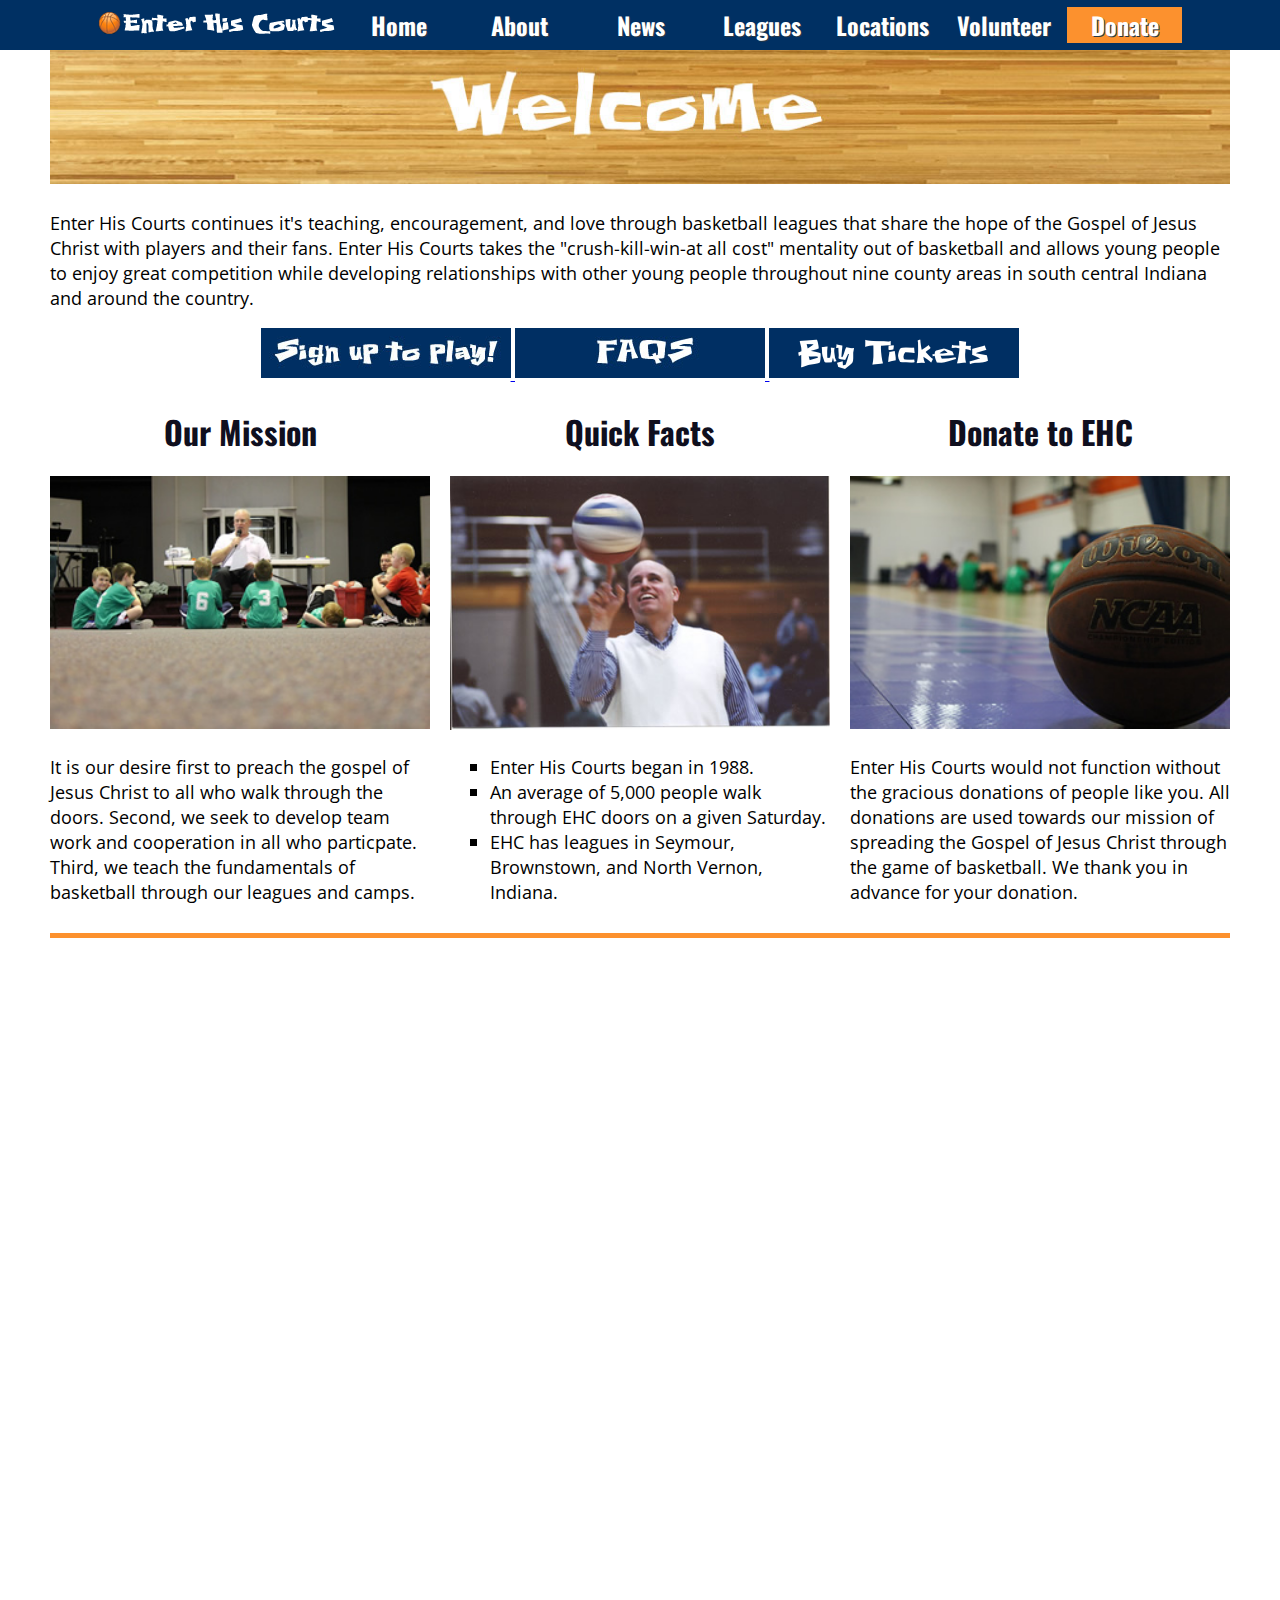
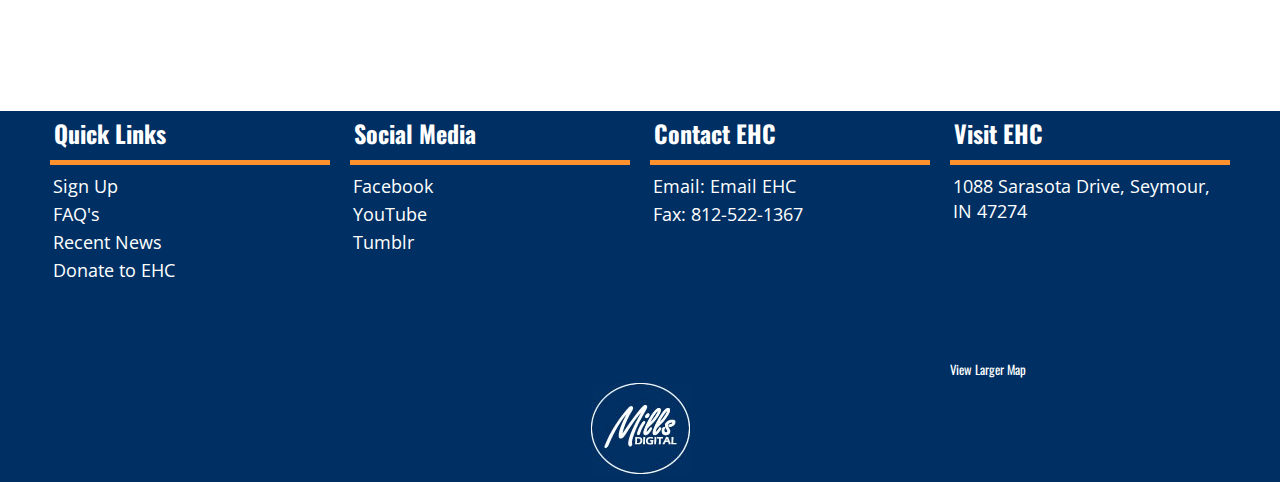
==== index.html @ 8ee00ac0 "Transfering files from Bluehost to GitHub + Netlify" ====
<!DOCTYPE html>
<html>
<head>
	<title>Enter His Courts | Home | Basketball League in Southern Indiana</title>
	<link rel="shortcut icon" href="img/basketballicon.png">
	<meta name="viewport" content="width=device-width, initial-scale=1, maximum-scale=1">
	<link rel="stylesheet" href="style.css">
	<link rel="stylesheet" href="normalize.css">
	<link rel="stylesheet" href="skeleton.css">
	<link rel="stylesheet" href="hover.css">
	<link href='http://fonts.googleapis.com/css?family=Oswald:400,300,700' rel='stylesheet' type='text/css'>
	<link href='http://fonts.googleapis.com/css?family=Open+Sans:400,400italic,700,700italic' rel='stylesheet' type='text/css'>
	<script src="https://ajax.googleapis.com/ajax/libs/jquery/1.7.2/jquery.min.js"></script>
	<script>
		$(function() {
			var pull 		= $('#pull');
				menu 		= $('nav ul');
				menuHeight	= menu.height();

			$(pull).on('click', function(e) {
				e.preventDefault();
				menu.slideToggle();
			});

			$(window).resize(function(){
        		var w = $(window).width();
        		if(w > 320 && menu.is(':hidden')) {
        			menu.removeAttr('style');
        		}
    		});
		});
	</script>
</head>
<body>

	<nav class="clearfix">
		<ul class="clearfix">
		<img src="img/ehclogo1.fw.png"</img>
			<li><a href="index.html">Home</a></li>
			<li><a href="about.html">About</a></li>
			<li><a href="news.html">News</a></li>
			<li><a href="leagues.html">Leagues</a></li>
			<li><a href="locations.html">Locations</a></li>	
			<li><a href="volunteer.html">Volunteer</a></li>
			<li style="background: #FC912E;"><a href="donate.html">Donate</a></li>	
		</ul>
		<a href="#" id="pull">Enter His Courts</a>
	</nav>
	
<!-- body container begin-->
<div id="background" class="container">
	<div id="headerImage" class="sixteen columns">
	<br></br>
		<img src="img/welcomeheader.jpg">
	</div>
	<div class="sixteen columns"style="margin-top:2px;">
		<p>Enter His Courts continues it's teaching, encouragement, and love through basketball leagues that share the hope of the Gospel of Jesus Christ with players and their fans. Enter His Courts takes the "crush-kill-win-at all cost" mentality out of basketball and allows young people to enjoy great competition while developing relationships with other young people throughout nine county areas in south central Indiana and around the country. </p>
		<div id="signup">
		<a href="signup.html">
		<img class="grow" src="img/signup.jpg"alt="Sign up to play!">
		</a>
		<a href="leagues.html#faqs">
		<img class="grow" src="img/faqs.jpg"alt="FAQS">
		</a>
		<a href="http://www.brownpapertickets.com/event/2798280">
		<img class="grow" src="img/tickets.png"alt="Tickets">
		</a>
		</div>
	</div>
	<div id="thumImage" class="one-third column">
		<h1>Our Mission</h1>
		<img src="img/homepage1.jpg">
		<p>It is our desire first to preach the gospel of Jesus Christ to all who walk through the doors. Second, we seek to develop team work and cooperation in all who particpate. Third, we teach the fundamentals of basketball through our leagues and camps. </p>
	</div>
	<div id="thumImage" class="one-third column">
		<h1>Quick Facts</h1>
		<img src="img/thum3.jpg">
		<div id="square">
		<ul>
			<li>Enter His Courts began in 1988.</li>
			<li>An average of 5,000 people walk through EHC doors on a given Saturday.</li>
			<li>EHC has leagues in Seymour, Brownstown, and North Vernon, Indiana.</li>	
		</ul>
		</div>
	</div>
	<div id="thumImage" class="one-third column">
		<h1>Donate to EHC</h1>
		<img src="img/homepage2.jpg">
		<p>Enter His Courts would not function without the gracious donations of people like you. All donations are used towards our mission of spreading the Gospel of Jesus Christ through the game of basketball. We thank you in advance for your donation.</p>
	</div>
	<div class="sixteen columns"style="margin-top:2px;">
	<hr></hr>
	<br></br>
	<div class="video">
	<iframe width="1280" height="720" src="//www.youtube.com/embed/Jx-N_EBA1nM?rel=0&amp;controls=0&amp;showinfo=0" frameborder="0" allowfullscreen></iframe>
	</div>
	<br></br>
	</div>
	</div>
</div>
<!-- body container end-->
	
<!-- footer container begin-->	
<div class="footer">
<div class="container">
	<div class="four columns">
		<h2>Quick Links</h2>
		<hr></hr>
		<p><p><a href="signup.html">Sign Up</a></p></p>
		<p><p><a href="leagues.html">FAQ's</a></p></p>
		<p><p><a href="news.html">Recent News</a></p></p>
		<p><p><a href="donate.html">Donate to EHC</a></p></p>
	</div>
	<div class="four columns">
		<h2>Social Media</h2>
		<hr></hr>
		<p><a href="https://www.facebook.com/timothy.goodpaster?fref=ts">Facebook</a></p>
		<p><a href="http://www.youtube.com/channel/UCvkMvNj_pF6pbkhRdWfVqZQ">YouTube</a></p>
		<p><a href="http://ehcbasketball.tumblr.com/">Tumblr</a></p>
	</div>
	<div class="four columns">
		<h2>Contact EHC</h2>
		<hr></hr>
		<p>Email: <a href="mailto:enterhiscourtsbasketball@gmail.com">Email EHC</a></p>
		<p>Fax: 812-522-1367</p>
	</div>
	<div class="four columns">
		<h2>Visit EHC</h2>
		<hr></hr>
		<p>1088 Sarasota Drive, Seymour, IN 47274</p>
		<iframe width="200" height="125" frameborder="0" scrolling="no" marginheight="0" marginwidth="0" src="https://maps.google.com/maps?q=1088+Sarasota+Drive,+Seymour,+IN+47274&amp;oe=utf-8&amp;client=firefox-a&amp;channel=fflb&amp;ie=UTF8&amp;hq=&amp;hnear=1088+Sarasota+Dr,+Seymour,+Indiana+47274&amp;t=m&amp;z=14&amp;ll=38.944068,-85.897432&amp;output=embed"></iframe><br /><small><a href="https://maps.google.com/maps?q=1088+Sarasota+Drive,+Seymour,+IN+47274&amp;oe=utf-8&amp;client=firefox-a&amp;channel=fflb&amp;ie=UTF8&amp;hq=&amp;hnear=1088+Sarasota+Dr,+Seymour,+Indiana+47274&amp;t=m&amp;z=14&amp;ll=38.944068,-85.897432&amp;source=embed" style="color:#FFFFFF;text-align:left;">View Larger Map</a></small>
	</div>
	<div class="sixteen columns">
		<div id="footer" style="text-align: center;">
		<p><a href="http://bymills.com/"><img class="float" src="img/millsdigital.jpg"alt="Mills Digital"></a></p>
		</div>
	</div>
	
</div>
</div>
<!-- footer container end -->

</body>
</html>
---- style.css ----
/* Clearfix */
.clearfix:before,
.clearfix:after {
    content: " ";
    display: table;
}
.clearfix:after {
    clear: both;
}
.clearfix {
    *zoom: 1;
}

/* Basic Styles */
body {
	background-color: #ffffff; 
}
img {
    margin-bottom: 2px;
    max-width: 100%;
    height: auto;
}

nav {
	height: 50px;
	width: 100%;
	background: #003063;
	font-size: 18pt;
	font-family: 'Oswald', sans-serif;
	font-weight: bold;
	position: fixed;
	z-index:100;
	text-align: center;
	margin: 0;
}
nav ul {
	padding: 0;
	margin: 0 auto;
	width: 100%;
	height: 50px;
}
nav li {
	display: inline;
	text-align: center;
}
nav a {
	color: #fff;
	display: inline-block;
	width: 115px;
	text-align: center;
	text-decoration: none;
	line-height: 50px;
	text-shadow: 1px 1px 0px #283744;
}
nav li a:active{
	background-color: #003877;
}
nav li:last-child a {
	border-right: 0;
}
nav a:hover, nav a:active {
	background-color: #003877;
}
nav a#pull {
	display: none;
}

@media screen and (max-width: 1200px) {
	nav { 
  		height: auto;
		font-size: 16pt;
		text-align: center;
  	}
	nav a {
		color: #fff;
		width: 85px;
		text-align: center;
		text-decoration: none;
		
	}
	
}

/*Styles for screen 900px and lower*/
@media only screen and (max-width : 960px) {
	nav {
		border-bottom: 0;
	}
	nav ul {
		display: none;
		height: auto;
	}
	nav a#pull {
		display: block;
		background-color: #003063;
		width: 100%;
		position: relative;
	}
	nav a#pull:after {
		content:"";
		background: url('img/nav-icon.png') no-repeat;
		width: 30px;
		height: 30px;
		display: inline-block;
		position: absolute;
		right: 15px;
		top: 16px;
	}
}

@media only screen and (max-width : 959px) {
	nav {
		border-bottom: 0;
	}
	nav ul {
		display: none;
		height: auto;
	}
	nav a#pull {
		display: block;
		background-color: #003063;
		width: 100%;
		position: relative;
	}
	nav a#pull:after {
		content:"";
		background: url('img/nav-icon.png') no-repeat;
		width: 30px;
		height: 30px;
		display: inline-block;
		position: absolute;
		right: 15px;
		top: 16px;
	}
}

/*Smartphone*/
@media only screen and (max-width : 809px) {
	nav li {
		display: block;
		float: none;
		width: 100%;
	}
	nav li a {
		border-bottom: none;
	}
}

.header-link {
    color: #009688;
    background: #fff;
    border: 1px solid #009688;
    font-size: 17px;
    padding: 7px 12px;
    font-weight: normal;
    margin: 6px 0;
    margin-right: 12px;
    display: inline-block;
    text-decoration: none;
    font-family: 'Open Sans', sans-serif;
    min-width: 120px;
}

#background{
	background: #ffffff;
	
}
#headerImage img {
    margin-bottom: 2px;
    max-width: 100%;
    height: auto;
}
#aboutImage img {
	margin-right: 20px;
    max-width: 100%;
    height: auto;
	float: left;
}
#centerThis{
   text-align: center;
}
#thumImage h1{
   text-align: center;
}
#locationlinks a {
    color: #000000;
	text-decoration: none;
}
#locationlinks a:hover {
    color: #000000;
	text-decoration: underline;
}
#thumImage img {
    margin-bottom: 2px;
    width: 100%;
    height: auto;
	text-align: center;
}
#signup {
    margin-bottom: 2px;
    width: auto;
    height: auto;
	text-align: center;
}
.footer {
	width: 100%;
	background-color: #003063;
	color: #fff;
	font-size: 12pt;
	font-family: 'Oswald', sans-serif;
}
.footer p{
    margin: 3px;
}
.footer h2{
	color: #ffffff;
	border: 1px solid #003063;
	background: #003063;
	position: relative;
	margin: 3px;
}
.footer img {
    margin-bottom: 0px;
    max-width: 100%;
    height: auto;
}
.footer a {
    color: #FFFFFF;
	text-decoration: none;
}
.footer a:hover {
    color: #FFFFFF;
	text-decoration: underline;
}
#verse{
	margin-left: 2em; 
	margin-right: 2em;
}
#square ul{
	font-family: 'Open Sans', sans-serif;
	font-size: 1.15em;
	list-style-type: square;
}
ol.tumblr_posts{
    list-style:none;
}
.tumblr_title {	
	font-weight:bold;
	font-size: 1.35em;
	font-family: 'Open Sans', sans-serif;
}
.tumblr_body img {	
	
}
.video{
position: relative;
padding-bottom: 56.25%;
padding-top: 30px;
height: 0;
overflow: hidden;
}
 
.video iframe, .video object, .video embed {
position: absolute;
top: 0;
left: 0;
width: 100%;
height: 100%;
}
 
.entry-content img, .entry-content iframe, .entry-content object, .entry-content embed {
max-width: 100%;
}
---- skeleton.css ----
/*
* Skeleton V1.1
* Copyright 2011, Dave Gamache
* www.getskeleton.com
* Free to use under the MIT license.
* http://www.opensource.org/licenses/mit-license.php
* 8/17/2011
*/

/*

Grid 1200px
Nicolas Poliquin
polikin.ca

*/


/* Table of Contents
==================================================
#Base 960 Grid
#Tablet (Portrait)
#Mobile (Portrait)
#Mobile (Landscape)
#Clearing */

.columns,
.column {
-webkit-transition: all 0.2s ease;
-moz-transition: all 0.2s ease;
-moz-transition: all 0.2s ease;
-ms-transition: all 0.2s ease;
-o-transition: all 0.2s ease;
transition: all 0.2s ease;
}

/* #Base 1200 Grid
================================================== */

    .container { position: relative; width: 1200px; margin: 0 auto; padding: 0; }
    .container .column,
    .container .columns { float: left; display: inline; margin-left: 10px; margin-right: 10px; }
    .row { margin-bottom: 20px; }

    /* Nested Column Classes */
    .column.alpha, .columns.alpha { margin-left: 0; }
    .column.omega, .columns.omega { margin-right: 0; }

    /* Base Grid */

.container .one.column,
    .container .one.columns { width: 55px; }
    .container .two.columns { width: 120px; }
    .container .three.columns { width: 205px; }
    .container .four.columns { width: 280px; }
    .container .five.columns { width: 355px; }
    .container .six.columns { width: 430px; }
    .container .seven.columns { width: 505px; }
    .container .eight.columns { width: 580px; }
    .container .nine.columns { width: 655px; }
    .container .ten.columns { width: 730px; }
    .container .eleven.columns { width: 805px; }
    .container .twelve.columns { width: 880px; }
    .container .thirteen.columns { width: 955px; }
    .container .fourteen.columns { width: 1030px; }
    .container .fifteen.columns { width: 1105px; }
    .container .sixteen.columns { width: 1180px; }

    .container .one-third.column { width: 380px; }
    .container .two-thirds.column { width: 780px; }

    /* Offsets */
    .container .offset-by-one { padding-left: 75px; }
    .container .offset-by-two { padding-left: 140px; }
    .container .offset-by-three { padding-left: 225px; }
    .container .offset-by-four { padding-left: 300px; }
    .container .offset-by-five { padding-left: 375px; }
    .container .offset-by-six { padding-left: 430px; }
    .container .offset-by-seven { padding-left: 525px; }
    .container .offset-by-eight { padding-left: 600px; }
    .container .offset-by-nine { padding-left: 675px; }
    .container .offset-by-ten { padding-left: 750px; }
    .container .offset-by-eleven { padding-left: 825px; }
    .container .offset-by-twelve { padding-left: 900px; }
    .container .offset-by-thirteen { padding-left: 975px; }
    .container .offset-by-fourteen { padding-left: 1050px; }
    .container .offset-by-fifteen { padding-left: 1125px; }




/* #Tablet (Portrait)
================================================== */

    /* Note: Design for a width of 768px */

    @media only screen and (min-width: 768px) and (max-width: 959px) {
        .container { width: 768px; }
        .container .one.column,
        .container .one.columns { width: 28px; }
        .container .two.columns { width: 76px; }
        .container .three.columns { width: 124px; }
        .container .four.columns { width: 172px; }
        .container .five.columns { width: 220px; }
        .container .six.columns { width: 268px; }
        .container .seven.columns { width: 316px; }
        .container .eight.columns { width: 364px; }
        .container .nine.columns { width: 412px; }
        .container .ten.columns { width: 460px; }
        .container .eleven.columns { width: 508px; }
        .container .twelve.columns { width: 556px; }
        .container .thirteen.columns { width: 604px; }
        .container .fourteen.columns { width: 652px; }
        .container .fifteen.columns { width: 700px; }
        .container .sixteen.columns { width: 748px; }

        .container .one-third.column { width: 236px; }
        .container .two-thirds.column { width: 492px; }

        /* Offsets */
        .container .offset-by-one { padding-left: 48px; }
        .container .offset-by-two { padding-left: 96px; }
        .container .offset-by-three { padding-left: 144px; }
        .container .offset-by-four { padding-left: 192px; }
        .container .offset-by-five { padding-left: 240px; }
        .container .offset-by-six { padding-left: 288px; }
        .container .offset-by-seven { padding-left: 336px; }
        .container .offset-by-eight { padding-left: 384px; }
        .container .offset-by-nine { padding-left: 432px; }
        .container .offset-by-ten { padding-left: 480px; }
        .container .offset-by-eleven { padding-left: 528px; }
        .container .offset-by-twelve { padding-left: 576px; }
        .container .offset-by-thirteen { padding-left: 624px; }
        .container .offset-by-fourteen { padding-left: 672px; }
        .container .offset-by-fifteen { padding-left: 720px; }
    }

/* Note: Design for a width 1024 Desktop
================================================== */

@media only screen and (min-width: 960px) and (max-width: 1199px) {
        /* Base Grid */
.container { width: 960px; }
.container .one.column,
.container .one.columns { width: 40px; }
.container .two.columns { width: 100px; }
.container .three.columns { width: 160px; }
.container .four.columns { width: 220px; }
.container .five.columns { width: 280px; }
.container .six.columns { width: 340px; }
.container .seven.columns { width: 400px; }
.container .eight.columns { width: 460px; }
.container .nine.columns { width: 520px; }
.container .ten.columns { width: 580px; }
.container .eleven.columns { width: 640px; }
.container .twelve.columns { width: 700px; }
.container .thirteen.columns { width: 760px; }
.container .fourteen.columns { width: 820px; }
.container .fifteen.columns { width: 880px; }
.container .sixteen.columns { width: 940px; }

.container .one-third.column { width: 300px; }
.container .two-thirds.column { width: 620px; }

/* Offsets */
.container .offset-by-one { padding-left: 60px; }
.container .offset-by-two { padding-left: 120px; }
.container .offset-by-three { padding-left: 180px; }
.container .offset-by-four { padding-left: 240px; }
.container .offset-by-five { padding-left: 300px; }
.container .offset-by-six { padding-left: 360px; }
.container .offset-by-seven { padding-left: 420px; }
.container .offset-by-eight { padding-left: 480px; }
.container .offset-by-nine { padding-left: 540px; }
.container .offset-by-ten { padding-left: 600px; }
.container .offset-by-eleven { padding-left: 660px; }
.container .offset-by-twelve { padding-left: 720px; }
.container .offset-by-thirteen { padding-left: 780px; }
.container .offset-by-fourteen { padding-left: 840px; }
.container .offset-by-fifteen { padding-left: 900px; }
    }


/* #Mobile (Portrait)
================================================== */

    /* Note: Design for a width of 320px */

    @media only screen and (max-width: 767px) {
        .container { width: 300px; }
        .container .columns,
        .container .column { margin: 0; }

        .container .one.column,
        .container .one.columns,
        .container .two.columns,
        .container .three.columns,
        .container .four.columns,
        .container .five.columns,
        .container .six.columns,
        .container .seven.columns,
        .container .eight.columns,
        .container .nine.columns,
        .container .ten.columns,
        .container .eleven.columns,
        .container .twelve.columns,
        .container .thirteen.columns,
        .container .fourteen.columns,
        .container .fifteen.columns,
        .container .sixteen.columns,
        .container .one-third.column,
        .container .two-thirds.column { width: 300px; }

        /* Offsets */
        .container .offset-by-one,
        .container .offset-by-two,
        .container .offset-by-three,
        .container .offset-by-four,
        .container .offset-by-five,
        .container .offset-by-six,
        .container .offset-by-seven,
        .container .offset-by-eight,
        .container .offset-by-nine,
        .container .offset-by-ten,
        .container .offset-by-eleven,
        .container .offset-by-twelve,
        .container .offset-by-thirteen,
        .container .offset-by-fourteen,
        .container .offset-by-fifteen { padding-left: 0; }

    }


/* #Mobile (Landscape)
================================================== */

    /* Note: Design for a width of 480px */

    @media only screen and (min-width: 480px) and (max-width: 767px) {
        .container { width: 420px; }
        .container .columns,
        .container .column { margin: 0; }

        .container .one.column,
        .container .one.columns,
        .container .two.columns,
        .container .three.columns,
        .container .four.columns,
        .container .five.columns,
        .container .six.columns,
        .container .seven.columns,
        .container .eight.columns,
        .container .nine.columns,
        .container .ten.columns,
        .container .eleven.columns,
        .container .twelve.columns,
        .container .thirteen.columns,
        .container .fourteen.columns,
        .container .fifteen.columns,
        .container .sixteen.columns,
        .container .one-third.column,
        .container .two-thirds.column { width: 420px; }
    }


/* #Clearing
================================================== */

    /* Self Clearing Goodness */
    .container:after { content: "\0020"; display: block; height: 0; clear: both; visibility: hidden; }

    /* Use clearfix class on parent to clear nested columns,
or wrap each row of columns in a <div class="row"> */
    .clearfix:before,
    .clearfix:after,
    .row:before,
    .row:after {
      content: '\0020';
      display: block;
      overflow: hidden;
      visibility: hidden;
      width: 0;
      height: 0; }
    .row:after,
    .clearfix:after {
      clear: both; }
    .row,
    .clearfix {
      zoom: 1; }

    /* You can also use a <br class="clear" /> to clear columns */
    .clear {
      clear: both;
      display: block;
      overflow: hidden;
      visibility: hidden;
      width: 0;
      height: 0;
    }
---- hover.css ----
/*!
 * Hover.css (http://ianlunn.co.uk/)
 * Version: 1.0.8
 * Author: Ian Lunn @IanLunn
 * Author URL: http://ianlunn.co.uk/
 * Github: https://github.com/IanLunn/Hover

 * Made available under a MIT License:
 * http://www.opensource.org/licenses/mit-license.php

 * Hover.css Copyright Ian Lunn 2014.
 */
/* Default styles for the demo buttons */
.button {
  margin: .4em;
  padding: 1em;
  cursor: pointer;
  background: #e1e1e1;
  text-decoration: none;
  color: #666666;
  -webkit-tap-highlight-color: rgba(0, 0, 0, 0);
}

/* 2D TRANSITIONS */
/* Grow */
.grow {
  display: inline-block;
  -webkit-transition-duration: 0.3s;
  transition-duration: 0.3s;
  -webkit-transition-property: transform;
  transition-property: transform;
  -webkit-transform: translateZ(0);
  transform: translateZ(0);
  box-shadow: 0 0 1px rgba(0, 0, 0, 0);
}
.grow:hover, .grow:focus, .grow:active {
  -webkit-transform: scale(1.1);
  transform: scale(1.1);
}

/* Shrink */
.shrink {
  display: inline-block;
  -webkit-transition-duration: 0.3s;
  transition-duration: 0.3s;
  -webkit-transition-property: transform;
  transition-property: transform;
  -webkit-transform: translateZ(0);
  transform: translateZ(0);
  box-shadow: 0 0 1px rgba(0, 0, 0, 0);
}
.shrink:hover, .shrink:focus, .shrink:active {
  -webkit-transform: scale(0.9);
  transform: scale(0.9);
}

/* Pulse */
@-webkit-keyframes pulse {
  25% {
    -webkit-transform: scale(1.1);
    transform: scale(1.1);
  }

  75% {
    -webkit-transform: scale(0.9);
    transform: scale(0.9);
  }
}

@keyframes pulse {
  25% {
    -webkit-transform: scale(1.1);
    transform: scale(1.1);
  }

  75% {
    -webkit-transform: scale(0.9);
    transform: scale(0.9);
  }
}

.pulse {
  display: inline-block;
  -webkit-transform: translateZ(0);
  transform: translateZ(0);
  box-shadow: 0 0 1px rgba(0, 0, 0, 0);
}
.pulse:hover, .pulse:focus, .pulse:active {
  -webkit-animation-name: pulse;
  animation-name: pulse;
  -webkit-animation-duration: 1s;
  animation-duration: 1s;
  -webkit-animation-timing-function: linear;
  animation-timing-function: linear;
  -webkit-animation-iteration-count: infinite;
  animation-iteration-count: infinite;
}

/* Pulse Grow */
@-webkit-keyframes pulse-grow {
  to {
    -webkit-transform: scale(1.1);
    transform: scale(1.1);
  }
}

@keyframes pulse-grow {
  to {
    -webkit-transform: scale(1.1);
    transform: scale(1.1);
  }
}

.pulse-grow {
  display: inline-block;
  -webkit-transform: translateZ(0);
  transform: translateZ(0);
  box-shadow: 0 0 1px rgba(0, 0, 0, 0);
}
.pulse-grow:hover, .pulse-grow:focus, .pulse-grow:active {
  -webkit-animation-name: pulse-grow;
  animation-name: pulse-grow;
  -webkit-animation-duration: 0.3s;
  animation-duration: 0.3s;
  -webkit-animation-timing-function: linear;
  animation-timing-function: linear;
  -webkit-animation-iteration-count: infinite;
  animation-iteration-count: infinite;
  -webkit-animation-direction: alternate;
  animation-direction: alternate;
}

/* Pulse Shrink */
@-webkit-keyframes pulse-shrink {
  to {
    -webkit-transform: scale(0.9);
    transform: scale(0.9);
  }
}

@keyframes pulse-shrink {
  to {
    -webkit-transform: scale(0.9);
    transform: scale(0.9);
  }
}

.pulse-shrink {
  display: inline-block;
  -webkit-transform: translateZ(0);
  transform: translateZ(0);
  box-shadow: 0 0 1px rgba(0, 0, 0, 0);
}
.pulse-shrink:hover, .pulse-shrink:focus, .pulse-shrink:active {
  -webkit-animation-name: pulse-shrink;
  animation-name: pulse-shrink;
  -webkit-animation-duration: 0.3s;
  animation-duration: 0.3s;
  -webkit-animation-timing-function: linear;
  animation-timing-function: linear;
  -webkit-animation-iteration-count: infinite;
  animation-iteration-count: infinite;
  -webkit-animation-direction: alternate;
  animation-direction: alternate;
}

/* Push */
@-webkit-keyframes push {
  50% {
    -webkit-transform: scale(0.8);
    transform: scale(0.8);
  }

  100% {
    -webkit-transform: scale(1);
    transform: scale(1);
  }
}

@keyframes push {
  50% {
    -webkit-transform: scale(0.8);
    transform: scale(0.8);
  }

  100% {
    -webkit-transform: scale(1);
    transform: scale(1);
  }
}

.push {
  display: inline-block;
  -webkit-transform: translateZ(0);
  transform: translateZ(0);
  box-shadow: 0 0 1px rgba(0, 0, 0, 0);
}
.push:hover, .push:focus, .push:active {
  -webkit-animation-name: push;
  animation-name: push;
  -webkit-animation-duration: 0.3s;
  animation-duration: 0.3s;
  -webkit-animation-timing-function: linear;
  animation-timing-function: linear;
  -webkit-animation-iteration-count: 1;
  animation-iteration-count: 1;
}

/* Pop */
@-webkit-keyframes pop {
  50% {
    -webkit-transform: scale(1.2);
    transform: scale(1.2);
  }

  100% {
    -webkit-transform: scale(1);
    transform: scale(1);
  }
}

@keyframes pop {
  50% {
    -webkit-transform: scale(1.2);
    transform: scale(1.2);
  }

  100% {
    -webkit-transform: scale(1);
    transform: scale(1);
  }
}

.pop {
  display: inline-block;
  -webkit-transform: translateZ(0);
  transform: translateZ(0);
  box-shadow: 0 0 1px rgba(0, 0, 0, 0);
}
.pop:hover, .pop:focus, .pop:active {
  -webkit-animation-name: pop;
  animation-name: pop;
  -webkit-animation-duration: 0.3s;
  animation-duration: 0.3s;
  -webkit-animation-timing-function: linear;
  animation-timing-function: linear;
  -webkit-animation-iteration-count: 1;
  animation-iteration-count: 1;
}

/* Rotate */
.rotate {
  display: inline-block;
  -webkit-transition-duration: 0.3s;
  transition-duration: 0.3s;
  -webkit-transition-property: transform;
  transition-property: transform;
  -webkit-transform: translateZ(0);
  transform: translateZ(0);
  box-shadow: 0 0 1px rgba(0, 0, 0, 0);
}
.rotate:hover, .rotate:focus, .rotate:active {
  -webkit-transform: rotate(4deg);
  transform: rotate(4deg);
}

/* Grow Rotate */
.grow-rotate {
  display: inline-block;
  -webkit-transition-duration: 0.3s;
  transition-duration: 0.3s;
  -webkit-transition-property: transform;
  transition-property: transform;
  -webkit-transform: translateZ(0);
  transform: translateZ(0);
  box-shadow: 0 0 1px rgba(0, 0, 0, 0);
}
.grow-rotate:hover, .grow-rotate:focus, .grow-rotate:active {
  -webkit-transform: scale(1.1) rotate(4deg);
  transform: scale(1.1) rotate(4deg);
}

/* Float */
.float {
  display: inline-block;
  -webkit-transition-duration: 0.3s;
  transition-duration: 0.3s;
  -webkit-transition-property: transform;
  transition-property: transform;
  -webkit-transform: translateZ(0);
  transform: translateZ(0);
  box-shadow: 0 0 1px rgba(0, 0, 0, 0);
}
.float:hover, .float:focus, .float:active {
  -webkit-transform: translateY(-5px);
  transform: translateY(-5px);
}

/* Sink */
.sink {
  display: inline-block;
  -webkit-transition-duration: 0.3s;
  transition-duration: 0.3s;
  -webkit-transition-property: transform;
  transition-property: transform;
  -webkit-transform: translateZ(0);
  transform: translateZ(0);
  box-shadow: 0 0 1px rgba(0, 0, 0, 0);
}
.sink:hover, .sink:focus, .sink:active {
  -webkit-transform: translateY(5px);
  transform: translateY(5px);
}

/* Hover */
@-webkit-keyframes hover {
  50% {
    -webkit-transform: translateY(-3px);
    transform: translateY(-3px);
  }

  100% {
    -webkit-transform: translateY(-6px);
    transform: translateY(-6px);
  }
}

@keyframes hover {
  50% {
    -webkit-transform: translateY(-3px);
    transform: translateY(-3px);
  }

  100% {
    -webkit-transform: translateY(-6px);
    transform: translateY(-6px);
  }
}

.hover {
  display: inline-block;
  -webkit-transition-duration: 0.5s;
  transition-duration: 0.5s;
  -webkit-transition-property: transform;
  transition-property: transform;
  -webkit-transform: translateZ(0);
  transform: translateZ(0);
  box-shadow: 0 0 1px rgba(0, 0, 0, 0);
}
.hover:hover, .hover:focus, .hover:active {
  -webkit-transform: translateY(-6px);
  transform: translateY(-6px);
  -webkit-animation-name: hover;
  animation-name: hover;
  -webkit-animation-duration: 1.5s;
  animation-duration: 1.5s;
  -webkit-animation-delay: 0.3s;
  animation-delay: 0.3s;
  -webkit-animation-timing-function: linear;
  animation-timing-function: linear;
  -webkit-animation-iteration-count: infinite;
  animation-iteration-count: infinite;
  -webkit-animation-direction: alternate;
  animation-direction: alternate;
}

/* Hang */
@-webkit-keyframes hang {
  50% {
    -webkit-transform: translateY(3px);
    transform: translateY(3px);
  }

  100% {
    -webkit-transform: translateY(6px);
    transform: translateY(6px);
  }
}

@keyframes hang {
  50% {
    -webkit-transform: translateY(3px);
    transform: translateY(3px);
  }

  100% {
    -webkit-transform: translateY(6px);
    transform: translateY(6px);
  }
}

.hang {
  display: inline-block;
  -webkit-transition-duration: 0.5s;
  transition-duration: 0.5s;
  -webkit-transition-property: transform;
  transition-property: transform;
  -webkit-transform: translateZ(0);
  transform: translateZ(0);
  box-shadow: 0 0 1px rgba(0, 0, 0, 0);
}
.hang:hover, .hang:focus, .hang:active {
  -webkit-transform: translateY(6px);
  transform: translateY(6px);
  -webkit-animation-name: hang;
  animation-name: hang;
  -webkit-animation-duration: 1.5s;
  animation-duration: 1.5s;
  -webkit-animation-delay: 0.3s;
  animation-delay: 0.3s;
  -webkit-animation-timing-function: linear;
  animation-timing-function: linear;
  -webkit-animation-iteration-count: infinite;
  animation-iteration-count: infinite;
  -webkit-animation-direction: alternate;
  animation-direction: alternate;
}

/* Skew */
.skew {
  display: inline-block;
  -webkit-transition-duration: 0.3s;
  transition-duration: 0.3s;
  -webkit-transition-property: transform;
  transition-property: transform;
  -webkit-transform: translateZ(0);
  transform: translateZ(0);
  box-shadow: 0 0 1px rgba(0, 0, 0, 0);
}
.skew:hover, .skew:focus, .skew:active {
  -webkit-transform: skew(-10deg);
  transform: skew(-10deg);
}

/* Skew Forward */
.skew-forward {
  display: inline-block;
  -webkit-transition-duration: 0.3s;
  transition-duration: 0.3s;
  -webkit-transition-property: transform;
  transition-property: transform;
  -webkit-transform-origin: 0 100%;
  transform-origin: 0 100%;
  -webkit-transform: translateZ(0);
  transform: translateZ(0);
  box-shadow: 0 0 1px rgba(0, 0, 0, 0);
}
.skew-forward:hover, .skew-forward:focus, .skew-forward:active {
  -webkit-transform: skew(-10deg);
  transform: skew(-10deg);
}

/* Skew Backward */
.skew-backward {
  display: inline-block;
  -webkit-transition-duration: 0.3s;
  transition-duration: 0.3s;
  -webkit-transition-property: transform;
  transition-property: transform;
  -webkit-transform-origin: 0 100%;
  transform-origin: 0 100%;
  -webkit-transform: translateZ(0);
  transform: translateZ(0);
  box-shadow: 0 0 1px rgba(0, 0, 0, 0);
}
.skew-backward:hover, .skew-backward:focus, .skew-backward:active {
  -webkit-transform: skew(10deg);
  transform: skew(10deg);
}

/* Wobble Vertical */
@-webkit-keyframes wobble-vertical {
  16.65% {
    -webkit-transform: translateY(8px);
    transform: translateY(8px);
  }

  33.3% {
    -webkit-transform: translateY(-6px);
    transform: translateY(-6px);
  }

  49.95% {
    -webkit-transform: translateY(4px);
    transform: translateY(4px);
  }

  66.6% {
    -webkit-transform: translateY(-2px);
    transform: translateY(-2px);
  }

  83.25% {
    -webkit-transform: translateY(1px);
    transform: translateY(1px);
  }

  100% {
    -webkit-transform: translateY(0);
    transform: translateY(0);
  }
}

@keyframes wobble-vertical {
  16.65% {
    -webkit-transform: translateY(8px);
    transform: translateY(8px);
  }

  33.3% {
    -webkit-transform: translateY(-6px);
    transform: translateY(-6px);
  }

  49.95% {
    -webkit-transform: translateY(4px);
    transform: translateY(4px);
  }

  66.6% {
    -webkit-transform: translateY(-2px);
    transform: translateY(-2px);
  }

  83.25% {
    -webkit-transform: translateY(1px);
    transform: translateY(1px);
  }

  100% {
    -webkit-transform: translateY(0);
    transform: translateY(0);
  }
}

.wobble-vertical {
  display: inline-block;
  -webkit-transform: translateZ(0);
  transform: translateZ(0);
  box-shadow: 0 0 1px rgba(0, 0, 0, 0);
}
.wobble-vertical:hover, .wobble-vertical:focus, .wobble-vertical:active {
  -webkit-animation-name: wobble-vertical;
  animation-name: wobble-vertical;
  -webkit-animation-duration: 1s;
  animation-duration: 1s;
  -webkit-animation-timing-function: ease-in-out;
  animation-timing-function: ease-in-out;
  -webkit-animation-iteration-count: 1;
  animation-iteration-count: 1;
}

/* Wobble Horizontal */
@-webkit-keyframes wobble-horizontal {
  16.65% {
    -webkit-transform: translateX(8px);
    transform: translateX(8px);
  }

  33.3% {
    -webkit-transform: translateX(-6px);
    transform: translateX(-6px);
  }

  49.95% {
    -webkit-transform: translateX(4px);
    transform: translateX(4px);
  }

  66.6% {
    -webkit-transform: translateX(-2px);
    transform: translateX(-2px);
  }

  83.25% {
    -webkit-transform: translateX(1px);
    transform: translateX(1px);
  }

  100% {
    -webkit-transform: translateX(0);
    transform: translateX(0);
  }
}

@keyframes wobble-horizontal {
  16.65% {
    -webkit-transform: translateX(8px);
    transform: translateX(8px);
  }

  33.3% {
    -webkit-transform: translateX(-6px);
    transform: translateX(-6px);
  }

  49.95% {
    -webkit-transform: translateX(4px);
    transform: translateX(4px);
  }

  66.6% {
    -webkit-transform: translateX(-2px);
    transform: translateX(-2px);
  }

  83.25% {
    -webkit-transform: translateX(1px);
    transform: translateX(1px);
  }

  100% {
    -webkit-transform: translateX(0);
    transform: translateX(0);
  }
}

.wobble-horizontal {
  display: inline-block;
  -webkit-transform: translateZ(0);
  transform: translateZ(0);
  box-shadow: 0 0 1px rgba(0, 0, 0, 0);
}
.wobble-horizontal:hover, .wobble-horizontal:focus, .wobble-horizontal:active {
  -webkit-animation-name: wobble-horizontal;
  animation-name: wobble-horizontal;
  -webkit-animation-duration: 1s;
  animation-duration: 1s;
  -webkit-animation-timing-function: ease-in-out;
  animation-timing-function: ease-in-out;
  -webkit-animation-iteration-count: 1;
  animation-iteration-count: 1;
}

/* Wobble To Bottom Right */
@-webkit-keyframes wobble-to-bottom-right {
  16.65% {
    -webkit-transform: translate(8px, 8px);
    transform: translate(8px, 8px);
  }

  33.3% {
    -webkit-transform: translate(-6px, -6px);
    transform: translate(-6px, -6px);
  }

  49.95% {
    -webkit-transform: translate(4px, 4px);
    transform: translate(4px, 4px);
  }

  66.6% {
    -webkit-transform: translate(-2px, -2px);
    transform: translate(-2px, -2px);
  }

  83.25% {
    -webkit-transform: translate(1px, 1px);
    transform: translate(1px, 1px);
  }

  100% {
    -webkit-transform: translate(0, 0);
    transform: translate(0, 0);
  }
}

@keyframes wobble-to-bottom-right {
  16.65% {
    -webkit-transform: translate(8px, 8px);
    transform: translate(8px, 8px);
  }

  33.3% {
    -webkit-transform: translate(-6px, -6px);
    transform: translate(-6px, -6px);
  }

  49.95% {
    -webkit-transform: translate(4px, 4px);
    transform: translate(4px, 4px);
  }

  66.6% {
    -webkit-transform: translate(-2px, -2px);
    transform: translate(-2px, -2px);
  }

  83.25% {
    -webkit-transform: translate(1px, 1px);
    transform: translate(1px, 1px);
  }

  100% {
    -webkit-transform: translate(0, 0);
    transform: translate(0, 0);
  }
}

.wobble-to-bottom-right {
  display: inline-block;
  -webkit-transform: translateZ(0);
  transform: translateZ(0);
  box-shadow: 0 0 1px rgba(0, 0, 0, 0);
}
.wobble-to-bottom-right:hover, .wobble-to-bottom-right:focus, .wobble-to-bottom-right:active {
  -webkit-animation-name: wobble-to-bottom-right;
  animation-name: wobble-to-bottom-right;
  -webkit-animation-duration: 1s;
  animation-duration: 1s;
  -webkit-animation-timing-function: ease-in-out;
  animation-timing-function: ease-in-out;
  -webkit-animation-iteration-count: 1;
  animation-iteration-count: 1;
}

/* Wobble To Top Right */
@-webkit-keyframes wobble-to-top-right {
  16.65% {
    -webkit-transform: translate(8px, -8px);
    transform: translate(8px, -8px);
  }

  33.3% {
    -webkit-transform: translate(-6px, 6px);
    transform: translate(-6px, 6px);
  }

  49.95% {
    -webkit-transform: translate(4px, -4px);
    transform: translate(4px, -4px);
  }

  66.6% {
    -webkit-transform: translate(-2px, 2px);
    transform: translate(-2px, 2px);
  }

  83.25% {
    -webkit-transform: translate(1px, -1px);
    transform: translate(1px, -1px);
  }

  100% {
    -webkit-transform: translate(0, 0);
    transform: translate(0, 0);
  }
}

@keyframes wobble-to-top-right {
  16.65% {
    -webkit-transform: translate(8px, -8px);
    transform: translate(8px, -8px);
  }

  33.3% {
    -webkit-transform: translate(-6px, 6px);
    transform: translate(-6px, 6px);
  }

  49.95% {
    -webkit-transform: translate(4px, -4px);
    transform: translate(4px, -4px);
  }

  66.6% {
    -webkit-transform: translate(-2px, 2px);
    transform: translate(-2px, 2px);
  }

  83.25% {
    -webkit-transform: translate(1px, -1px);
    transform: translate(1px, -1px);
  }

  100% {
    -webkit-transform: translate(0, 0);
    transform: translate(0, 0);
  }
}

.wobble-to-top-right {
  display: inline-block;
  -webkit-transform: translateZ(0);
  transform: translateZ(0);
  box-shadow: 0 0 1px rgba(0, 0, 0, 0);
}
.wobble-to-top-right:hover, .wobble-to-top-right:focus, .wobble-to-top-right:active {
  -webkit-animation-name: wobble-to-top-right;
  animation-name: wobble-to-top-right;
  -webkit-animation-duration: 1s;
  animation-duration: 1s;
  -webkit-animation-timing-function: ease-in-out;
  animation-timing-function: ease-in-out;
  -webkit-animation-iteration-count: 1;
  animation-iteration-count: 1;
}

/* Wobble Top */
@-webkit-keyframes wobble-top {
  16.65% {
    -webkit-transform: skew(-12deg);
    transform: skew(-12deg);
  }

  33.3% {
    -webkit-transform: skew(10deg);
    transform: skew(10deg);
  }

  49.95% {
    -webkit-transform: skew(-6deg);
    transform: skew(-6deg);
  }

  66.6% {
    -webkit-transform: skew(4deg);
    transform: skew(4deg);
  }

  83.25% {
    -webkit-transform: skew(-2deg);
    transform: skew(-2deg);
  }

  100% {
    -webkit-transform: skew(0);
    transform: skew(0);
  }
}

@keyframes wobble-top {
  16.65% {
    -webkit-transform: skew(-12deg);
    transform: skew(-12deg);
  }

  33.3% {
    -webkit-transform: skew(10deg);
    transform: skew(10deg);
  }

  49.95% {
    -webkit-transform: skew(-6deg);
    transform: skew(-6deg);
  }

  66.6% {
    -webkit-transform: skew(4deg);
    transform: skew(4deg);
  }

  83.25% {
    -webkit-transform: skew(-2deg);
    transform: skew(-2deg);
  }

  100% {
    -webkit-transform: skew(0);
    transform: skew(0);
  }
}

.wobble-top {
  display: inline-block;
  -webkit-transform-origin: 0 100%;
  transform-origin: 0 100%;
  -webkit-transform: translateZ(0);
  transform: translateZ(0);
  box-shadow: 0 0 1px rgba(0, 0, 0, 0);
}
.wobble-top:hover, .wobble-top:focus, .wobble-top:active {
  -webkit-animation-name: wobble-top;
  animation-name: wobble-top;
  -webkit-animation-duration: 1s;
  animation-duration: 1s;
  -webkit-animation-timing-function: ease-in-out;
  animation-timing-function: ease-in-out;
  -webkit-animation-iteration-count: 1;
  animation-iteration-count: 1;
}

/* Wobble Bottom */
@-webkit-keyframes wobble-bottom {
  16.65% {
    -webkit-transform: skew(-12deg);
    transform: skew(-12deg);
  }

  33.3% {
    -webkit-transform: skew(10deg);
    transform: skew(10deg);
  }

  49.95% {
    -webkit-transform: skew(-6deg);
    transform: skew(-6deg);
  }

  66.6% {
    -webkit-transform: skew(4deg);
    transform: skew(4deg);
  }

  83.25% {
    -webkit-transform: skew(-2deg);
    transform: skew(-2deg);
  }

  100% {
    -webkit-transform: skew(0);
    transform: skew(0);
  }
}

@keyframes wobble-bottom {
  16.65% {
    -webkit-transform: skew(-12deg);
    transform: skew(-12deg);
  }

  33.3% {
    -webkit-transform: skew(10deg);
    transform: skew(10deg);
  }

  49.95% {
    -webkit-transform: skew(-6deg);
    transform: skew(-6deg);
  }

  66.6% {
    -webkit-transform: skew(4deg);
    transform: skew(4deg);
  }

  83.25% {
    -webkit-transform: skew(-2deg);
    transform: skew(-2deg);
  }

  100% {
    -webkit-transform: skew(0);
    transform: skew(0);
  }
}

.wobble-bottom {
  display: inline-block;
  -webkit-transform-origin: 100% 0;
  transform-origin: 100% 0;
  -webkit-transform: translateZ(0);
  transform: translateZ(0);
  box-shadow: 0 0 1px rgba(0, 0, 0, 0);
}
.wobble-bottom:hover, .wobble-bottom:focus, .wobble-bottom:active {
  -webkit-animation-name: wobble-bottom;
  animation-name: wobble-bottom;
  -webkit-animation-duration: 1s;
  animation-duration: 1s;
  -webkit-animation-timing-function: ease-in-out;
  animation-timing-function: ease-in-out;
  -webkit-animation-iteration-count: 1;
  animation-iteration-count: 1;
}

/* Wobble Skew */
@-webkit-keyframes wobble-skew {
  16.65% {
    -webkit-transform: skew(-12deg);
    transform: skew(-12deg);
  }

  33.3% {
    -webkit-transform: skew(10deg);
    transform: skew(10deg);
  }

  49.95% {
    -webkit-transform: skew(-6deg);
    transform: skew(-6deg);
  }

  66.6% {
    -webkit-transform: skew(4deg);
    transform: skew(4deg);
  }

  83.25% {
    -webkit-transform: skew(-2deg);
    transform: skew(-2deg);
  }

  100% {
    -webkit-transform: skew(0);
    transform: skew(0);
  }
}

@keyframes wobble-skew {
  16.65% {
    -webkit-transform: skew(-12deg);
    transform: skew(-12deg);
  }

  33.3% {
    -webkit-transform: skew(10deg);
    transform: skew(10deg);
  }

  49.95% {
    -webkit-transform: skew(-6deg);
    transform: skew(-6deg);
  }

  66.6% {
    -webkit-transform: skew(4deg);
    transform: skew(4deg);
  }

  83.25% {
    -webkit-transform: skew(-2deg);
    transform: skew(-2deg);
  }

  100% {
    -webkit-transform: skew(0);
    transform: skew(0);
  }
}

.wobble-skew {
  display: inline-block;
  -webkit-transform: translateZ(0);
  transform: translateZ(0);
  box-shadow: 0 0 1px rgba(0, 0, 0, 0);
}
.wobble-skew:hover, .wobble-skew:focus, .wobble-skew:active {
  -webkit-animation-name: wobble-skew;
  animation-name: wobble-skew;
  -webkit-animation-duration: 1s;
  animation-duration: 1s;
  -webkit-animation-timing-function: ease-in-out;
  animation-timing-function: ease-in-out;
  -webkit-animation-iteration-count: 1;
  animation-iteration-count: 1;
}

/* Buzz */
@-webkit-keyframes buzz {
  50% {
    -webkit-transform: translateX(3px) rotate(2deg);
    transform: translateX(3px) rotate(2deg);
  }

  100% {
    -webkit-transform: translateX(-3px) rotate(-2deg);
    transform: translateX(-3px) rotate(-2deg);
  }
}

@keyframes buzz {
  50% {
    -webkit-transform: translateX(3px) rotate(2deg);
    transform: translateX(3px) rotate(2deg);
  }

  100% {
    -webkit-transform: translateX(-3px) rotate(-2deg);
    transform: translateX(-3px) rotate(-2deg);
  }
}

.buzz {
  display: inline-block;
  -webkit-transform: translateZ(0);
  transform: translateZ(0);
  box-shadow: 0 0 1px rgba(0, 0, 0, 0);
}
.buzz:hover, .buzz:focus, .buzz:active {
  -webkit-animation-name: buzz;
  animation-name: buzz;
  -webkit-animation-duration: 0.15s;
  animation-duration: 0.15s;
  -webkit-animation-timing-function: linear;
  animation-timing-function: linear;
  -webkit-animation-iteration-count: infinite;
  animation-iteration-count: infinite;
}

/* Buzz Out */
@-webkit-keyframes buzz-out {
  10% {
    -webkit-transform: translateX(3px) rotate(2deg);
    transform: translateX(3px) rotate(2deg);
  }

  20% {
    -webkit-transform: translateX(-3px) rotate(-2deg);
    transform: translateX(-3px) rotate(-2deg);
  }

  30% {
    -webkit-transform: translateX(3px) rotate(2deg);
    transform: translateX(3px) rotate(2deg);
  }

  40% {
    -webkit-transform: translateX(-3px) rotate(-2deg);
    transform: translateX(-3px) rotate(-2deg);
  }

  50% {
    -webkit-transform: translateX(2px) rotate(1deg);
    transform: translateX(2px) rotate(1deg);
  }

  60% {
    -webkit-transform: translateX(-2px) rotate(-1deg);
    transform: translateX(-2px) rotate(-1deg);
  }

  70% {
    -webkit-transform: translateX(2px) rotate(1deg);
    transform: translateX(2px) rotate(1deg);
  }

  80% {
    -webkit-transform: translateX(-2px) rotate(-1deg);
    transform: translateX(-2px) rotate(-1deg);
  }

  90% {
    -webkit-transform: translateX(1px) rotate(0);
    transform: translateX(1px) rotate(0);
  }

  100% {
    -webkit-transform: translateX(-1px) rotate(0);
    transform: translateX(-1px) rotate(0);
  }
}

@keyframes buzz-out {
  10% {
    -webkit-transform: translateX(3px) rotate(2deg);
    transform: translateX(3px) rotate(2deg);
  }

  20% {
    -webkit-transform: translateX(-3px) rotate(-2deg);
    transform: translateX(-3px) rotate(-2deg);
  }

  30% {
    -webkit-transform: translateX(3px) rotate(2deg);
    transform: translateX(3px) rotate(2deg);
  }

  40% {
    -webkit-transform: translateX(-3px) rotate(-2deg);
    transform: translateX(-3px) rotate(-2deg);
  }

  50% {
    -webkit-transform: translateX(2px) rotate(1deg);
    transform: translateX(2px) rotate(1deg);
  }

  60% {
    -webkit-transform: translateX(-2px) rotate(-1deg);
    transform: translateX(-2px) rotate(-1deg);
  }

  70% {
    -webkit-transform: translateX(2px) rotate(1deg);
    transform: translateX(2px) rotate(1deg);
  }

  80% {
    -webkit-transform: translateX(-2px) rotate(-1deg);
    transform: translateX(-2px) rotate(-1deg);
  }

  90% {
    -webkit-transform: translateX(1px) rotate(0);
    transform: translateX(1px) rotate(0);
  }

  100% {
    -webkit-transform: translateX(-1px) rotate(0);
    transform: translateX(-1px) rotate(0);
  }
}

.buzz-out {
  display: inline-block;
  -webkit-transform: translateZ(0);
  transform: translateZ(0);
  box-shadow: 0 0 1px rgba(0, 0, 0, 0);
}
.buzz-out:hover, .buzz-out:focus, .buzz-out:active {
  -webkit-animation-name: buzz-out;
  animation-name: buzz-out;
  -webkit-animation-duration: 0.75s;
  animation-duration: 0.75s;
  -webkit-animation-timing-function: linear;
  animation-timing-function: linear;
  -webkit-animation-iteration-count: 1;
  animation-iteration-count: 1;
}

/* BORDER TRANSITIONS */
/* Border Fade */
.border-fade {
  display: inline-block;
  -webkit-transition-duration: 0.3s;
  transition-duration: 0.3s;
  -webkit-transition-property: box-shadow;
  transition-property: box-shadow;
  -webkit-transform: translateZ(0);
  transform: translateZ(0);
  box-shadow: inset 0 0 0 4px #e1e1e1, 0 0 1px rgba(0, 0, 0, 0);
  /* Hack to improve aliasing on mobile/tablet devices */
}
.border-fade:hover, .border-fade:focus, .border-fade:active {
  box-shadow: inset 0 0 0 4px #666666, 0 0 1px rgba(0, 0, 0, 0);
  /* Hack to improve aliasing on mobile/tablet devices */
}

/* Hollow */
.hollow {
  display: inline-block;
  -webkit-transition-duration: 0.3s;
  transition-duration: 0.3s;
  -webkit-transition-property: background;
  transition-property: background;
  -webkit-transform: translateZ(0);
  transform: translateZ(0);
  box-shadow: inset 0 0 0 4px #e1e1e1, 0 0 1px rgba(0, 0, 0, 0);
  /* Hack to improve aliasing on mobile/tablet devices */
}
.hollow:hover, .hollow:focus, .hollow:active {
  background: none;
}

/* Trim */
.trim {
  display: inline-block;
  position: relative;
  -webkit-transform: translateZ(0);
  transform: translateZ(0);
  box-shadow: 0 0 1px rgba(0, 0, 0, 0);
}
.trim:before {
  content: '';
  position: absolute;
  border: white solid 4px;
  top: 4px;
  left: 4px;
  right: 4px;
  bottom: 4px;
  opacity: 0;
  -webkit-transition-duration: 0.3s;
  transition-duration: 0.3s;
  -webkit-transition-property: opacity;
  transition-property: opacity;
}
.trim:hover:before, .trim:focus:before, .trim:active:before {
  opacity: 1;
}

/* Outline Outward */
.outline-outward {
  display: inline-block;
  position: relative;
  -webkit-transform: translateZ(0);
  transform: translateZ(0);
  box-shadow: 0 0 1px rgba(0, 0, 0, 0);
}
.outline-outward:before {
  content: '';
  position: absolute;
  border: #e1e1e1 solid 4px;
  top: 0;
  right: 0;
  bottom: 0;
  left: 0;
  -webkit-transition-duration: 0.3s;
  transition-duration: 0.3s;
  -webkit-transition-property: top, right, bottom, left;
  transition-property: top, right, bottom, left;
}
.outline-outward:hover:before, .outline-outward:focus:before, .outline-outward:active:before {
  top: -8px;
  right: -8px;
  bottom: -8px;
  left: -8px;
}

/* Outline Inward */
.outline-inward {
  display: inline-block;
  position: relative;
  -webkit-transform: translateZ(0);
  transform: translateZ(0);
  box-shadow: 0 0 1px rgba(0, 0, 0, 0);
}
.outline-inward:before {
  pointer-events: none;
  content: '';
  position: absolute;
  border: #e1e1e1 solid 4px;
  top: -16px;
  right: -16px;
  bottom: -16px;
  left: -16px;
  opacity: 0;
  -webkit-transition-duration: 0.3s;
  transition-duration: 0.3s;
  -webkit-transition-property: top, right, bottom, left;
  transition-property: top, right, bottom, left;
}
.outline-inward:hover:before, .outline-inward:focus:before, .outline-inward:active:before {
  top: -8px;
  right: -8px;
  bottom: -8px;
  left: -8px;
  opacity: 1;
}

/* Round Corners */
.round-corners {
  display: inline-block;
  -webkit-transition-duration: 0.3s;
  transition-duration: 0.3s;
  -webkit-transition-property: border-radius;
  transition-property: border-radius;
  -webkit-transform: translateZ(0);
  transform: translateZ(0);
  box-shadow: 0 0 1px rgba(0, 0, 0, 0);
}
.round-corners:hover, .round-corners:focus, .round-corners:active {
  border-radius: 1em;
}

/* SHADOW/GLOW TRANSITIONS */
/* Glow */
.glow {
  display: inline-block;
  -webkit-transition-duration: 0.3s;
  transition-duration: 0.3s;
  -webkit-transition-property: box-shadow;
  transition-property: box-shadow;
  -webkit-transform: translateZ(0);
  transform: translateZ(0);
  box-shadow: 0 0 1px rgba(0, 0, 0, 0);
}
.glow:hover, .glow:focus, .glow:active {
  box-shadow: 0 0 8px rgba(0, 0, 0, 0.6);
}

/* Box Shadow Outset */
.box-shadow-outset {
  display: inline-block;
  -webkit-transition-duration: 0.3s;
  transition-duration: 0.3s;
  -webkit-transition-property: box-shadow;
  transition-property: box-shadow;
  -webkit-transform: translateZ(0);
  transform: translateZ(0);
  box-shadow: 0 0 1px rgba(0, 0, 0, 0);
}
.box-shadow-outset:hover, .box-shadow-outset:focus, .box-shadow-outset:active {
  box-shadow: 2px 2px 2px rgba(0, 0, 0, 0.6);
}

/* Box Shadow Inset */
.box-shadow-inset {
  display: inline-block;
  -webkit-transition-duration: 0.3s;
  transition-duration: 0.3s;
  -webkit-transition-property: box-shadow;
  transition-property: box-shadow;
  box-shadow: inset 0 0 0 rgba(0, 0, 0, 0.6), 0 0 1px rgba(0, 0, 0, 0);
  /* Hack to improve aliasing on mobile/tablet devices */
  -webkit-transform: translateZ(0);
  transform: translateZ(0);
}
.box-shadow-inset:hover, .box-shadow-inset:focus, .box-shadow-inset:active {
  box-shadow: inset 2px 2px 2px rgba(0, 0, 0, 0.6), 0 0 1px rgba(0, 0, 0, 0);
  /* Hack to improve aliasing on mobile/tablet devices */
}

/* Float Shadow */
.float-shadow {
  display: inline-block;
  position: relative;
  -webkit-transition-duration: 0.3s;
  transition-duration: 0.3s;
  -webkit-transition-property: transform;
  transition-property: transform;
  -webkit-transform: translateZ(0);
  transform: translateZ(0);
  box-shadow: 0 0 1px rgba(0, 0, 0, 0);
}
.float-shadow:before {
  pointer-events: none;
  position: absolute;
  z-index: -1;
  content: '';
  top: 100%;
  left: 5%;
  height: 10px;
  width: 90%;
  opacity: 0;
  background: radial-gradient(ellipse at center, rgba(0, 0, 0, 0.35) 0%, rgba(0, 0, 0, 0) 80%);
  /* W3C */
  -webkit-transition-duration: 0.3s;
  transition-duration: 0.3s;
  -webkit-transition-property: transform, opacity;
  transition-property: transform, opacity;
}
.float-shadow:hover, .float-shadow:focus, .float-shadow:active {
  -webkit-transform: translateY(-5px);
  transform: translateY(-5px);
  /* move the element up by 5px */
}
.float-shadow:hover:before, .float-shadow:focus:before, .float-shadow:active:before {
  opacity: 1;
  -webkit-transform: translateY(5px);
  transform: translateY(5px);
  /* move the element down by 5px (it will stay in place because it's attached to the element that also moves up 5px) */
}

/* Hover Shadow */
@-webkit-keyframes hover {
  50% {
    -webkit-transform: translateY(-3px);
    transform: translateY(-3px);
  }

  100% {
    -webkit-transform: translateY(-6px);
    transform: translateY(-6px);
  }
}

@keyframes hover {
  50% {
    -webkit-transform: translateY(-3px);
    transform: translateY(-3px);
  }

  100% {
    -webkit-transform: translateY(-6px);
    transform: translateY(-6px);
  }
}

@-webkit-keyframes hover-shadow {
  0% {
    -webkit-transform: translateY(6px);
    transform: translateY(6px);
    opacity: .4;
  }

  50% {
    -webkit-transform: translateY(3px);
    transform: translateY(3px);
    opacity: 1;
  }

  100% {
    -webkit-transform: translateY(6px);
    transform: translateY(6px);
    opacity: .4;
  }
}

@keyframes hover-shadow {
  0% {
    -webkit-transform: translateY(6px);
    transform: translateY(6px);
    opacity: .4;
  }

  50% {
    -webkit-transform: translateY(3px);
    transform: translateY(3px);
    opacity: 1;
  }

  100% {
    -webkit-transform: translateY(6px);
    transform: translateY(6px);
    opacity: .4;
  }
}

.hover-shadow {
  display: inline-block;
  position: relative;
  -webkit-transition-duration: 0.3s;
  transition-duration: 0.3s;
  -webkit-transition-property: transform;
  transition-property: transform;
  -webkit-transform: translateZ(0);
  transform: translateZ(0);
  box-shadow: 0 0 1px rgba(0, 0, 0, 0);
}
.hover-shadow:before {
  pointer-events: none;
  position: absolute;
  z-index: -1;
  content: '';
  top: 100%;
  left: 5%;
  height: 10px;
  width: 90%;
  opacity: 0;
  background: radial-gradient(ellipse at center, rgba(0, 0, 0, 0.35) 0%, rgba(0, 0, 0, 0) 80%);
  /* W3C */
  -webkit-transition-duration: 0.3s;
  transition-duration: 0.3s;
  -webkit-transition-property: transform, opacity;
  transition-property: transform, opacity;
}
.hover-shadow:hover, .hover-shadow:focus, .hover-shadow:active {
  -webkit-transform: translateY(-6px);
  transform: translateY(-6px);
  animation-name: hover;
  animation-duration: 1.5s;
  animation-delay: 0.3s;
  animation-timing-function: linear;
  animation-iteration-count: infinite;
  animation-direction: alternate;
}
.hover-shadow:hover:before, .hover-shadow:focus:before, .hover-shadow:active:before {
  opacity: .4;
  -webkit-transform: translateY(6px);
  transform: translateY(6px);
  -webkit-animation-name: hover-shadow;
  animation-name: hover-shadow;
  -webkit-animation-duration: 1.5s;
  animation-duration: 1.5s;
  -webkit-animation-delay: 0.3s;
  animation-delay: 0.3s;
  -webkit-animation-timing-function: linear;
  animation-timing-function: linear;
  -webkit-animation-iteration-count: infinite;
  animation-iteration-count: infinite;
  -webkit-animation-direction: alternate;
  animation-direction: alternate;
}

/* Shadow Radial */
.shadow-radial {
  display: inline-block;
  position: relative;
  -webkit-transform: translateZ(0);
  transform: translateZ(0);
  box-shadow: 0 0 1px rgba(0, 0, 0, 0);
}
.shadow-radial:before, .shadow-radial:after {
  pointer-events: none;
  position: absolute;
  content: '';
  left: 0;
  width: 100%;
  box-sizing: border-box;
  background-repeat: no-repeat;
  height: 5px;
  opacity: 0;
  -webkit-transition-duration: 0.3s;
  transition-duration: 0.3s;
  -webkit-transition-property: opacity;
  transition-property: opacity;
}
.shadow-radial:before {
  bottom: 100%;
  background: radial-gradient(ellipse at 50% 150%, rgba(0, 0, 0, 0.6) 0%, rgba(0, 0, 0, 0) 80%);
}
.shadow-radial:after {
  top: 100%;
  background: radial-gradient(ellipse at 50% -50%, rgba(0, 0, 0, 0.6) 0%, rgba(0, 0, 0, 0) 80%);
}
.shadow-radial:hover:before, .shadow-radial:focus:before, .shadow-radial:active:before, .shadow-radial:hover:after, .shadow-radial:focus:after, .shadow-radial:active:after {
  opacity: 1;
}

/* SPEECH BUBBLES */
/* Bubble Top */
.bubble-top {
  display: inline-block;
  position: relative;
  -webkit-transform: translateZ(0);
  transform: translateZ(0);
  box-shadow: 0 0 1px rgba(0, 0, 0, 0);
}
.bubble-top:before {
  pointer-events: none;
  position: absolute;
  z-index: -1;
  content: '';
  border-style: solid;
  -webkit-transition-duration: 0.3s;
  transition-duration: 0.3s;
  -webkit-transition-property: top;
  transition-property: top;
  left: calc(50% - 10px);
  top: 0;
  border-width: 0 10px 10px 10px;
  border-color: transparent transparent #e1e1e1 transparent;
}
.bubble-top:hover:before, .bubble-top:focus:before, .bubble-top:active:before {
  top: -10px;
}

/* Bubble Right */
.bubble-right {
  display: inline-block;
  position: relative;
  -webkit-transform: translateZ(0);
  transform: translateZ(0);
  box-shadow: 0 0 1px rgba(0, 0, 0, 0);
}
.bubble-right:before {
  pointer-events: none;
  position: absolute;
  z-index: -1;
  content: '';
  border-style: solid;
  -webkit-transition-duration: 0.3s;
  transition-duration: 0.3s;
  -webkit-transition-property: right;
  transition-property: right;
  top: calc(50% - 10px);
  right: 0;
  border-width: 10px 0 10px 10px;
  border-color: transparent transparent transparent #e1e1e1;
}
.bubble-right:hover:before, .bubble-right:focus:before, .bubble-right:active:before {
  right: -10px;
}

/* Bubble Bottom */
.bubble-bottom {
  display: inline-block;
  position: relative;
  -webkit-transform: translateZ(0);
  transform: translateZ(0);
  box-shadow: 0 0 1px rgba(0, 0, 0, 0);
}
.bubble-bottom:before {
  pointer-events: none;
  position: absolute;
  z-index: -1;
  content: '';
  border-style: solid;
  -webkit-transition-duration: 0.3s;
  transition-duration: 0.3s;
  -webkit-transition-property: bottom;
  transition-property: bottom;
  left: calc(50% - 10px);
  bottom: 0;
  border-width: 10px 10px 0 10px;
  border-color: #e1e1e1 transparent transparent transparent;
}
.bubble-bottom:hover:before, .bubble-bottom:focus:before, .bubble-bottom:active:before {
  bottom: -10px;
}

/* Bubble Left */
.bubble-left {
  display: inline-block;
  position: relative;
  -webkit-transform: translateZ(0);
  transform: translateZ(0);
  box-shadow: 0 0 1px rgba(0, 0, 0, 0);
}
.bubble-left:before {
  pointer-events: none;
  position: absolute;
  z-index: -1;
  content: '';
  border-style: solid;
  -webkit-transition-duration: 0.3s;
  transition-duration: 0.3s;
  -webkit-transition-property: left;
  transition-property: left;
  top: calc(50% - 10px);
  left: 0;
  border-width: 10px 10px 10px 0;
  border-color: transparent #e1e1e1 transparent transparent;
}
.bubble-left:hover:before, .bubble-left:focus:before, .bubble-left:active:before {
  left: -10px;
}

/* Bubble Float Top */
.bubble-float-top {
  display: inline-block;
  position: relative;
  -webkit-transition-duration: 0.3s;
  transition-duration: 0.3s;
  -webkit-transition-property: transform;
  transition-property: transform;
  -webkit-transform: translateZ(0);
  transform: translateZ(0);
  box-shadow: 0 0 1px rgba(0, 0, 0, 0);
}
.bubble-float-top:before {
  position: absolute;
  z-index: -1;
  content: '';
  left: calc(50% - 10px);
  top: 0;
  border-style: solid;
  border-width: 0 10px 10px 10px;
  border-color: transparent transparent #e1e1e1 transparent;
  -webkit-transition-duration: 0.3s;
  transition-duration: 0.3s;
  -webkit-transition-property: top;
  transition-property: top;
}
.bubble-float-top:hover, .bubble-float-top:focus, .bubble-float-top:active {
  -webkit-transform: translateY(5px) translateZ(0);
  transform: translateY(5px) translateZ(0);
}
.bubble-float-top:hover:before, .bubble-float-top:focus:before, .bubble-float-top:active:before {
  top: -10px;
}

/* Bubble Float Right */
.bubble-float-right {
  display: inline-block;
  position: relative;
  -webkit-transition-duration: 0.3s;
  transition-duration: 0.3s;
  -webkit-transition-property: transform;
  transition-property: transform;
  -webkit-transform: translateZ(0);
  transform: translateZ(0);
  box-shadow: 0 0 1px rgba(0, 0, 0, 0);
}
.bubble-float-right:before {
  position: absolute;
  z-index: -1;
  top: calc(50% - 10px);
  right: 0;
  content: '';
  border-style: solid;
  border-width: 10px 0 10px 10px;
  border-color: transparent transparent transparent #e1e1e1;
  -webkit-transition-duration: 0.3s;
  transition-duration: 0.3s;
  -webkit-transition-property: right;
  transition-property: right;
}
.bubble-float-right:hover, .bubble-float-right:focus, .bubble-float-right:active {
  -webkit-transform: translateX(-5px);
  transform: translateX(-5px);
}
.bubble-float-right:hover:before, .bubble-float-right:focus:before, .bubble-float-right:active:before {
  right: -10px;
}

/* Bubble Float Bottom */
.bubble-float-bottom {
  display: inline-block;
  position: relative;
  -webkit-transition-duration: 0.3s;
  transition-duration: 0.3s;
  -webkit-transition-property: transform;
  transition-property: transform;
  -webkit-transform: translateZ(0);
  transform: translateZ(0);
  box-shadow: 0 0 1px rgba(0, 0, 0, 0);
}
.bubble-float-bottom:before {
  position: absolute;
  z-index: -1;
  content: '';
  left: calc(50% - 10px);
  bottom: 0;
  border-style: solid;
  border-width: 10px 10px 0 10px;
  border-color: #e1e1e1 transparent transparent transparent;
  -webkit-transition-duration: 0.3s;
  transition-duration: 0.3s;
  -webkit-transition-property: bottom;
  transition-property: bottom;
}
.bubble-float-bottom:hover, .bubble-float-bottom:focus, .bubble-float-bottom:active {
  -webkit-transform: translateY(-5px) translateZ(0);
  transform: translateY(-5px) translateZ(0);
}
.bubble-float-bottom:hover:before, .bubble-float-bottom:focus:before, .bubble-float-bottom:active:before {
  bottom: -10px;
}

/* Bubble Float Left */
.bubble-float-left {
  display: inline-block;
  position: relative;
  -webkit-transition-duration: 0.3s;
  transition-duration: 0.3s;
  -webkit-transition-property: transform;
  transition-property: transform;
  -webkit-transform: translateZ(0);
  transform: translateZ(0);
  box-shadow: 0 0 1px rgba(0, 0, 0, 0);
}
.bubble-float-left:before {
  position: absolute;
  z-index: -1;
  content: '';
  top: calc(50% - 10px);
  left: 0;
  border-style: solid;
  border-width: 10px 10px 10px 0;
  border-color: transparent #e1e1e1 transparent transparent;
  -webkit-transition-duration: 0.3s;
  transition-duration: 0.3s;
  -webkit-transition-property: left;
  transition-property: left;
}
.bubble-float-left:hover, .bubble-float-left:focus, .bubble-float-left:active {
  -webkit-transform: translateX(5px);
  transform: translateX(5px);
}
.bubble-float-left:hover:before, .bubble-float-left:focus:before, .bubble-float-left:active:before {
  left: -10px;
}

/* CURLS */
/* Curl Top Left */
.curl-top-left {
  display: inline-block;
  position: relative;
  -webkit-transform: translateZ(0);
  transform: translateZ(0);
  box-shadow: 0 0 1px rgba(0, 0, 0, 0);
}
.curl-top-left:before {
  pointer-events: none;
  position: absolute;
  content: '';
  height: 0;
  width: 0;
  top: 0;
  left: 0;
  background: white;
  /* IE9 */
  background: linear-gradient(135deg, white 45%, #aaaaaa 50%, #cccccc 56%, white 80%);
  filter: progid:DXImageTransform.Microsoft.gradient(GradientType=0,startColorstr='#ffffff', endColorstr='#000000');
  /*For IE7-8-9*/
  z-index: 1000;
  box-shadow: 1px 1px 1px rgba(0, 0, 0, 0.4);
  -webkit-transition-duration: 0.3s;
  transition-duration: 0.3s;
  -webkit-transition-property: width, height;
  transition-property: width, height;
}
.curl-top-left:hover:before, .curl-top-left:focus:before, .curl-top-left:active:before {
  width: 25px;
  height: 25px;
}

/* Curl Top Right */
.curl-top-right {
  display: inline-block;
  position: relative;
  -webkit-transform: translateZ(0);
  transform: translateZ(0);
  box-shadow: 0 0 1px rgba(0, 0, 0, 0);
}
.curl-top-right:before {
  pointer-events: none;
  position: absolute;
  content: '';
  height: 0;
  width: 0;
  top: 0;
  right: 0;
  background: white;
  /* IE9 */
  background: linear-gradient(225deg, white 45%, #aaaaaa 50%, #cccccc 56%, white 80%);
  box-shadow: -1px 1px 1px rgba(0, 0, 0, 0.4);
  -webkit-transition-duration: 0.3s;
  transition-duration: 0.3s;
  -webkit-transition-property: width, height;
  transition-property: width, height;
}
.curl-top-right:hover:before, .curl-top-right:focus:before, .curl-top-right:active:before {
  width: 25px;
  height: 25px;
}

/* Curl Bottom Right */
.curl-bottom-right {
  display: inline-block;
  position: relative;
  -webkit-transform: translateZ(0);
  transform: translateZ(0);
  box-shadow: 0 0 1px rgba(0, 0, 0, 0);
}
.curl-bottom-right:before {
  pointer-events: none;
  position: absolute;
  content: '';
  height: 0;
  width: 0;
  bottom: 0;
  right: 0;
  background: white;
  /* IE9 */
  background: linear-gradient(315deg, white 45%, #aaaaaa 50%, #cccccc 56%, white 80%);
  box-shadow: -1px -1px 1px rgba(0, 0, 0, 0.4);
  -webkit-transition-duration: 0.3s;
  transition-duration: 0.3s;
  -webkit-transition-property: width, height;
  transition-property: width, height;
}
.curl-bottom-right:hover:before, .curl-bottom-right:focus:before, .curl-bottom-right:active:before {
  width: 25px;
  height: 25px;
}

/* Curl Bottom Left */
.curl-bottom-left {
  display: inline-block;
  position: relative;
  -webkit-transform: translateZ(0);
  transform: translateZ(0);
  box-shadow: 0 0 1px rgba(0, 0, 0, 0);
}
.curl-bottom-left:before {
  pointer-events: none;
  position: absolute;
  content: '';
  height: 0;
  width: 0;
  bottom: 0;
  left: 0;
  background: white;
  /* IE9 */
  background: linear-gradient(45deg, white 45%, #aaaaaa 50%, #cccccc 56%, white 80%);
  box-shadow: 1px -1px 1px rgba(0, 0, 0, 0.4);
  -webkit-transition-duration: 0.3s;
  transition-duration: 0.3s;
  -webkit-transition-property: width, height;
  transition-property: width, height;
}
.curl-bottom-left:hover:before, .curl-bottom-left:focus:before, .curl-bottom-left:active:before {
  width: 25px;
  height: 25px;
}
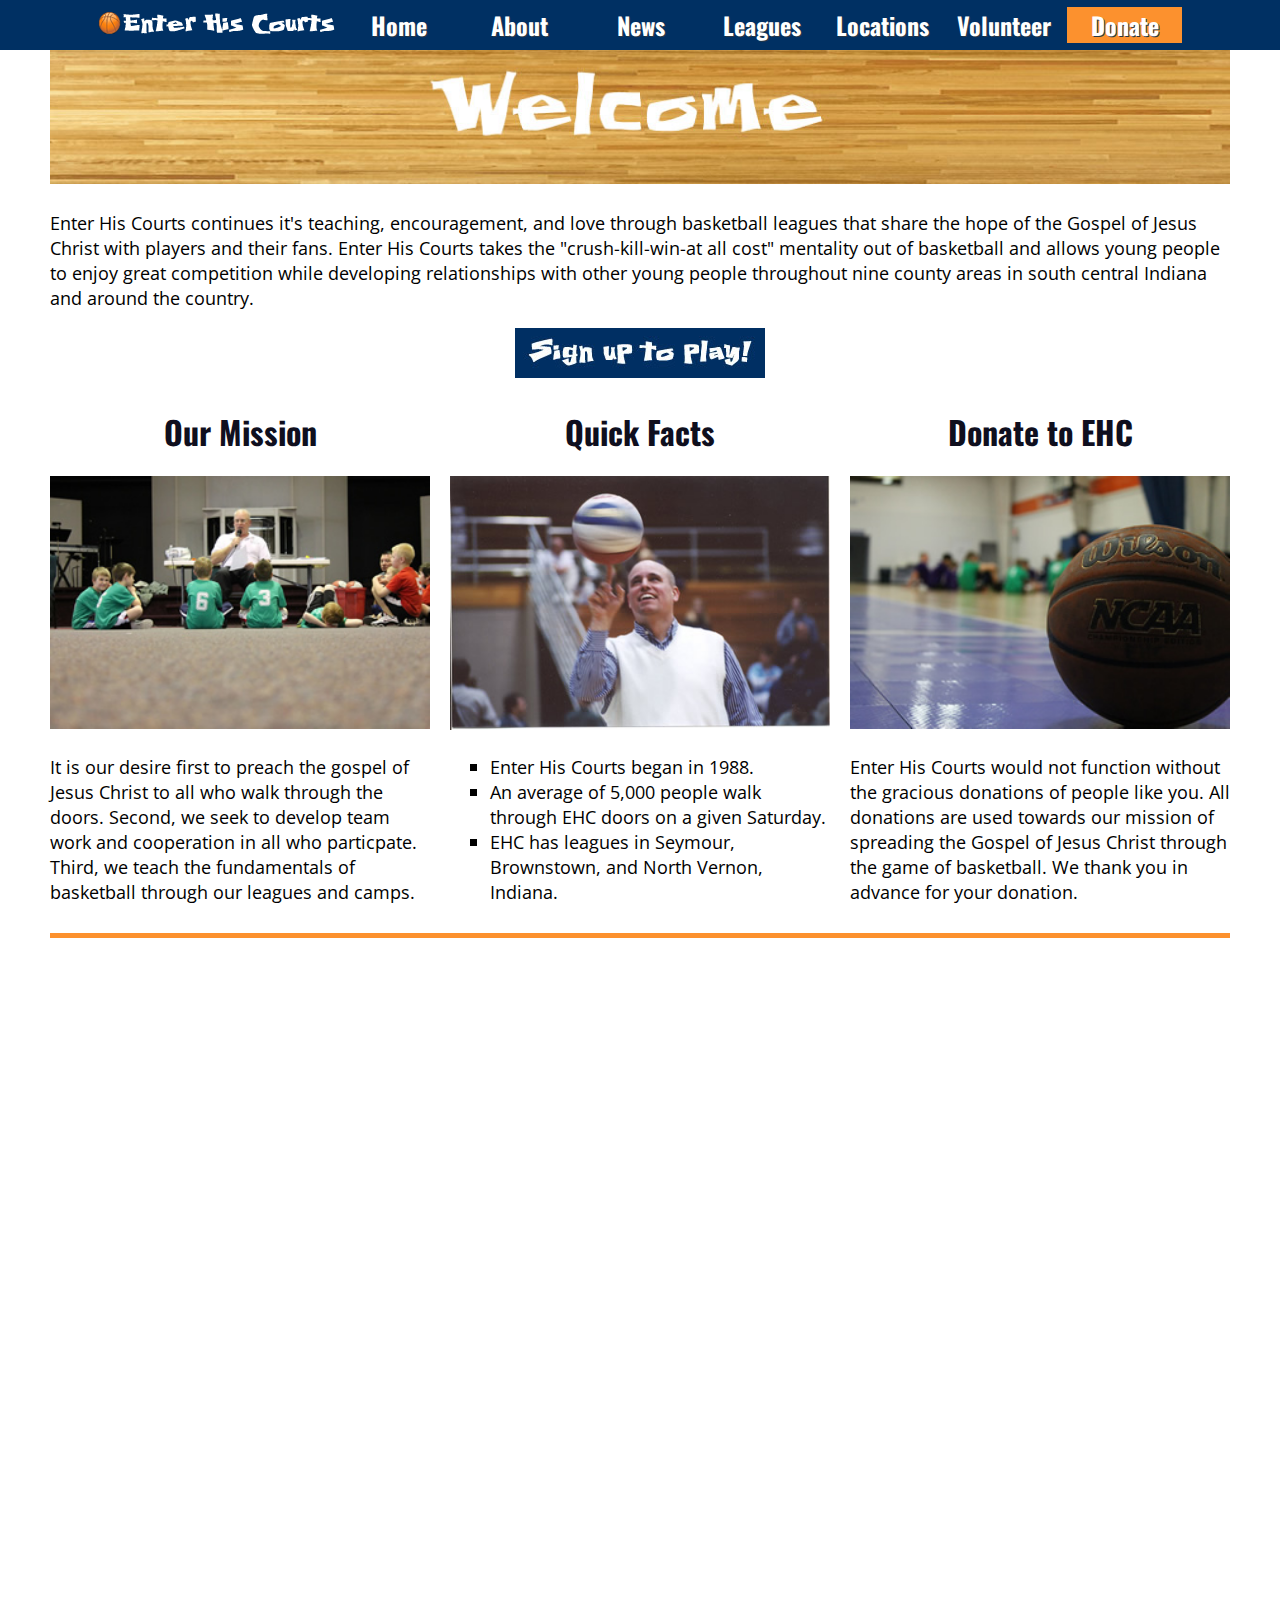
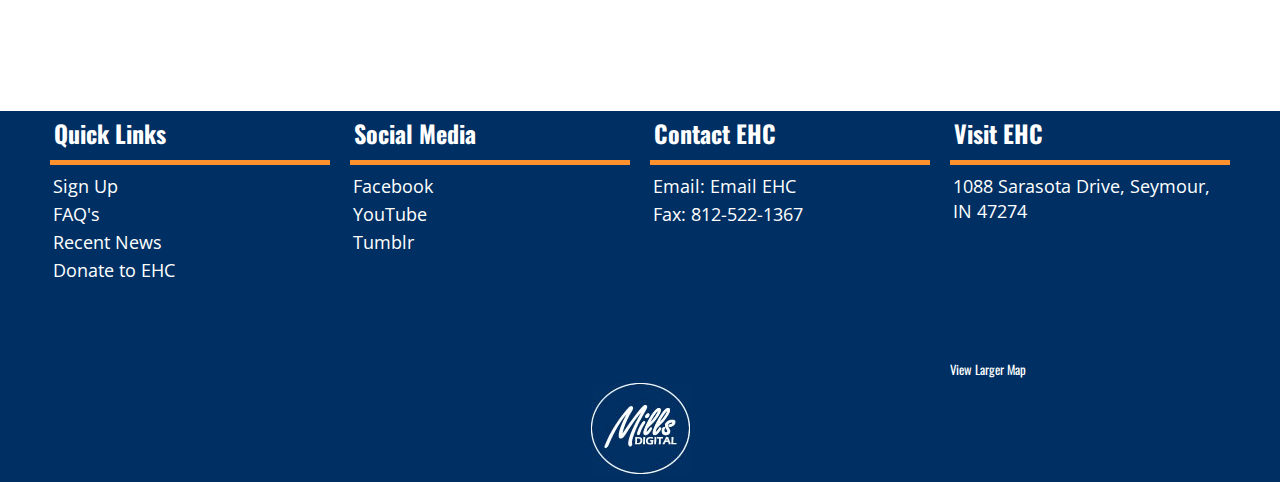
==== commit 6678789e: "Removing ticket sign up and FAQs button" ====
--- a/index.html
+++ b/index.html
@@ -58,12 +58,6 @@
 		<div id="signup">
 		<a href="signup.html">
 		<img class="grow" src="img/signup.jpg"alt="Sign up to play!">
-		</a>
-		<a href="leagues.html#faqs">
-		<img class="grow" src="img/faqs.jpg"alt="FAQS">
-		</a>
-		<a href="http://www.brownpapertickets.com/event/2798280">
-		<img class="grow" src="img/tickets.png"alt="Tickets">
 		</a>
 		</div>
 	</div>
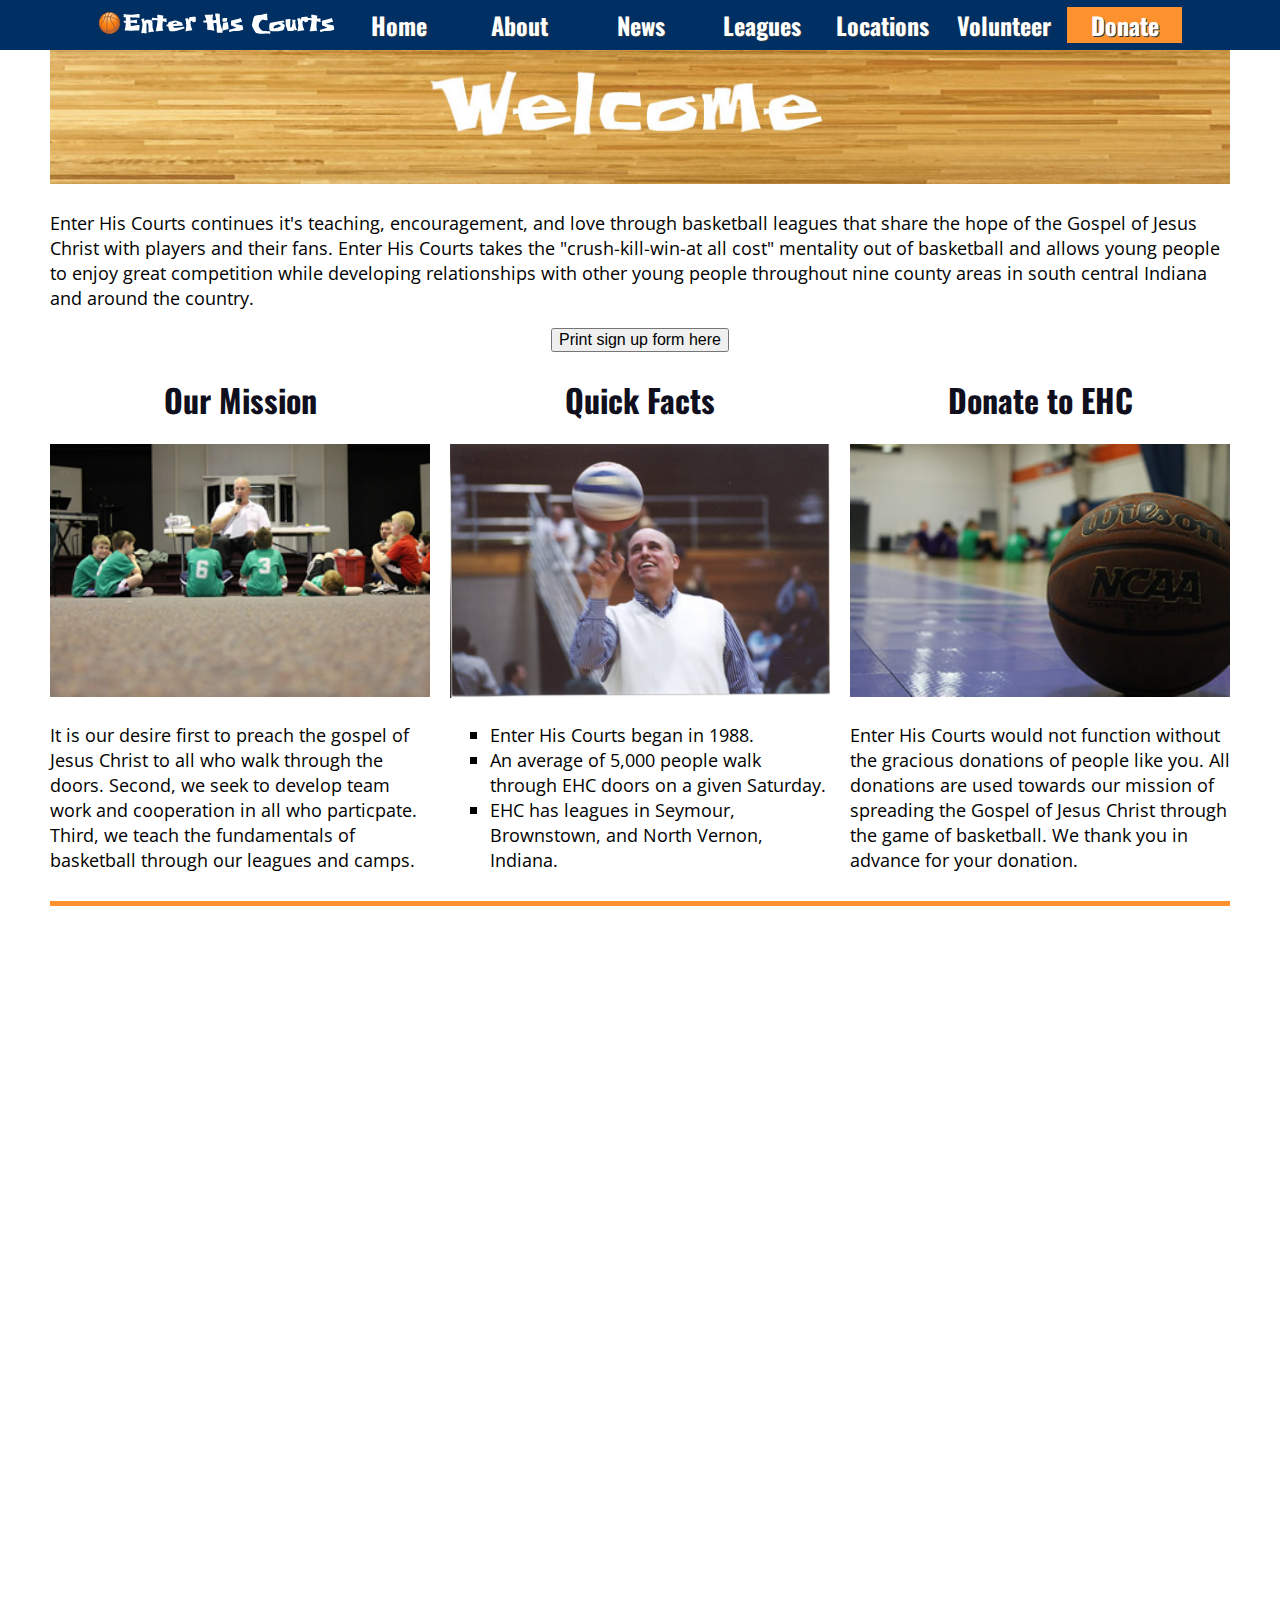
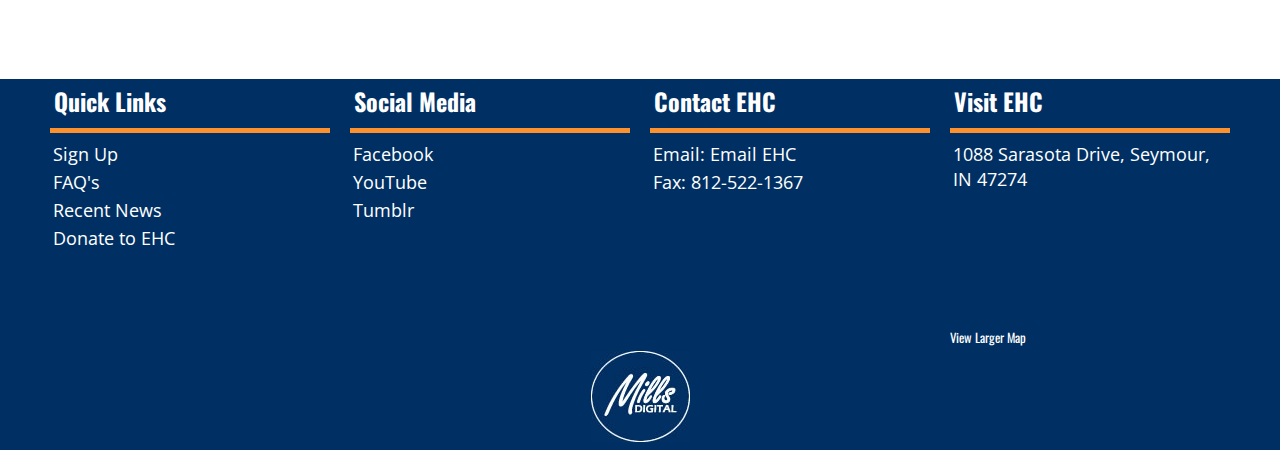
==== commit 86fa8a75: "Adding a button" ====
--- a/index.html
+++ b/index.html
@@ -57,7 +57,7 @@
 		<p>Enter His Courts continues it's teaching, encouragement, and love through basketball leagues that share the hope of the Gospel of Jesus Christ with players and their fans. Enter His Courts takes the "crush-kill-win-at all cost" mentality out of basketball and allows young people to enjoy great competition while developing relationships with other young people throughout nine county areas in south central Indiana and around the country. </p>
 		<div id="signup">
 		<a href="signup.html">
-		<img class="grow" src="img/signup.jpg"alt="Sign up to play!">
+		<button>Print sign up form here</button>
 		</a>
 		</div>
 	</div>
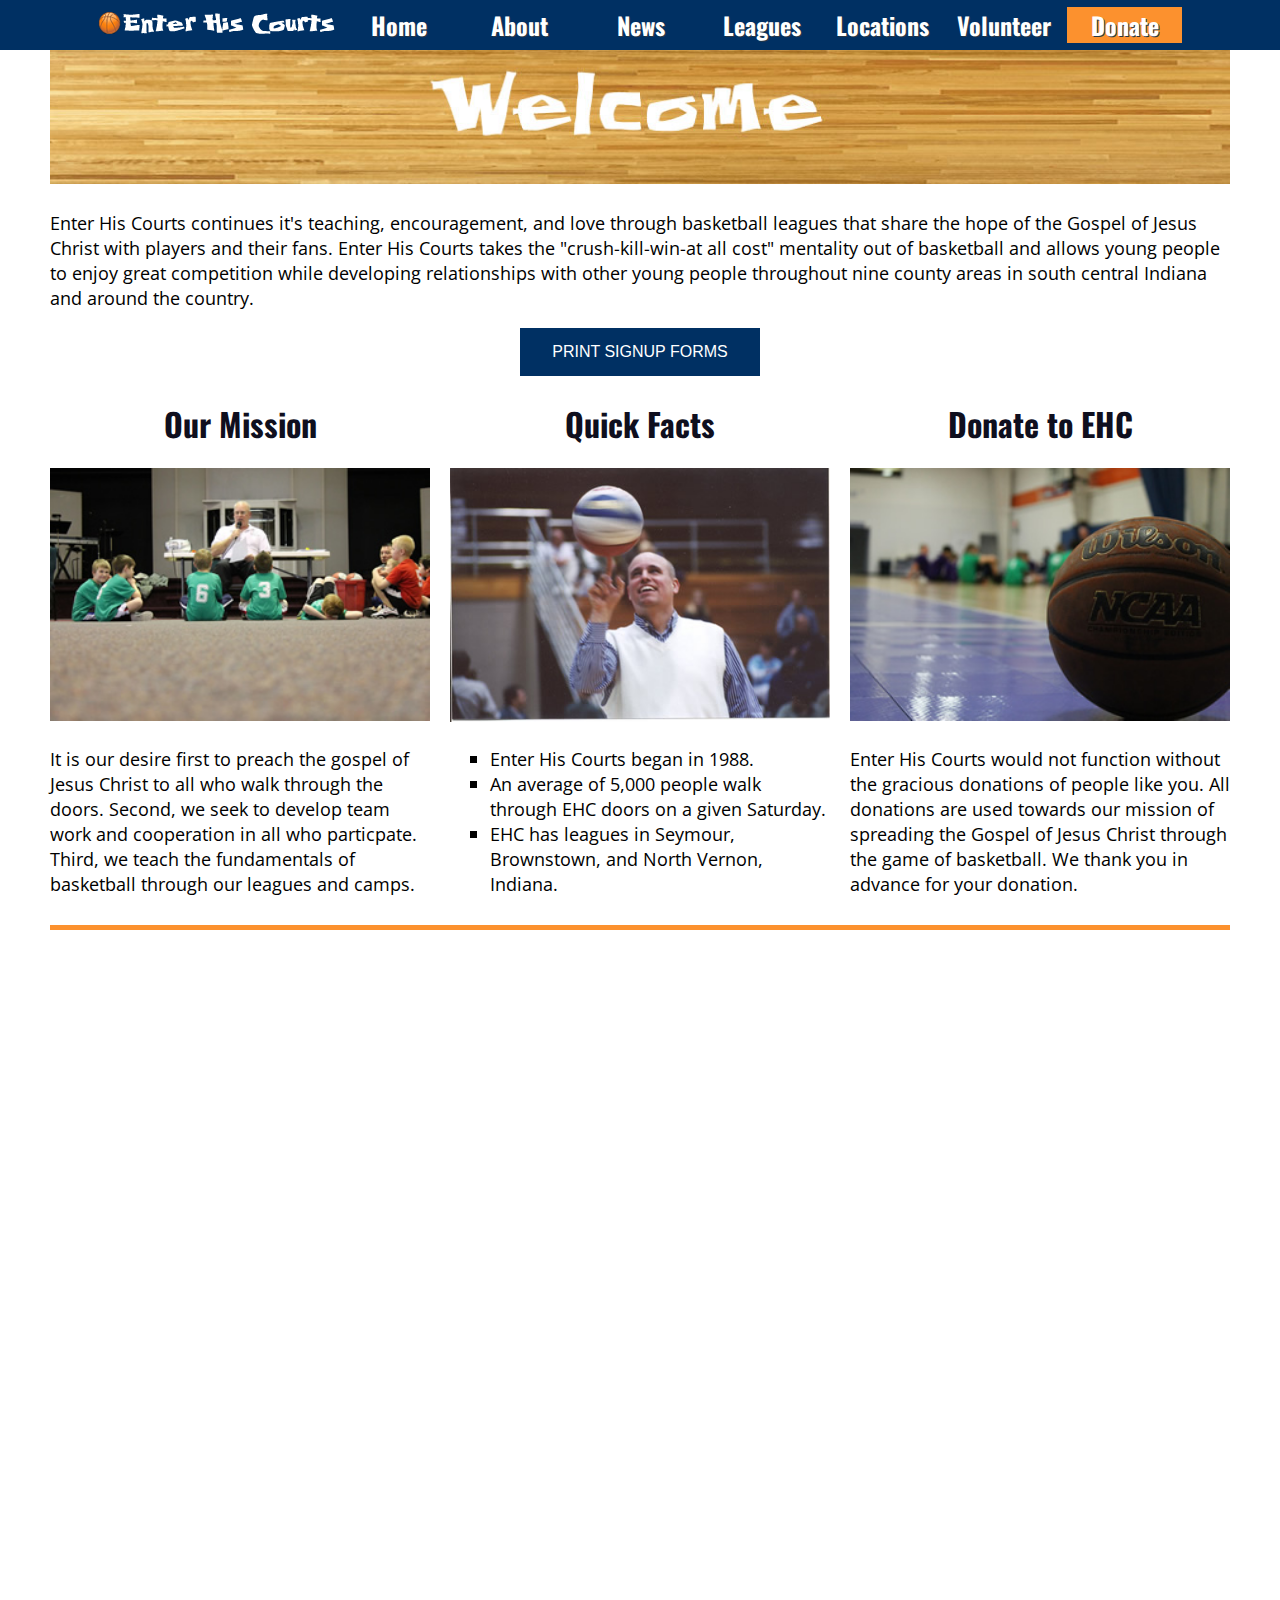
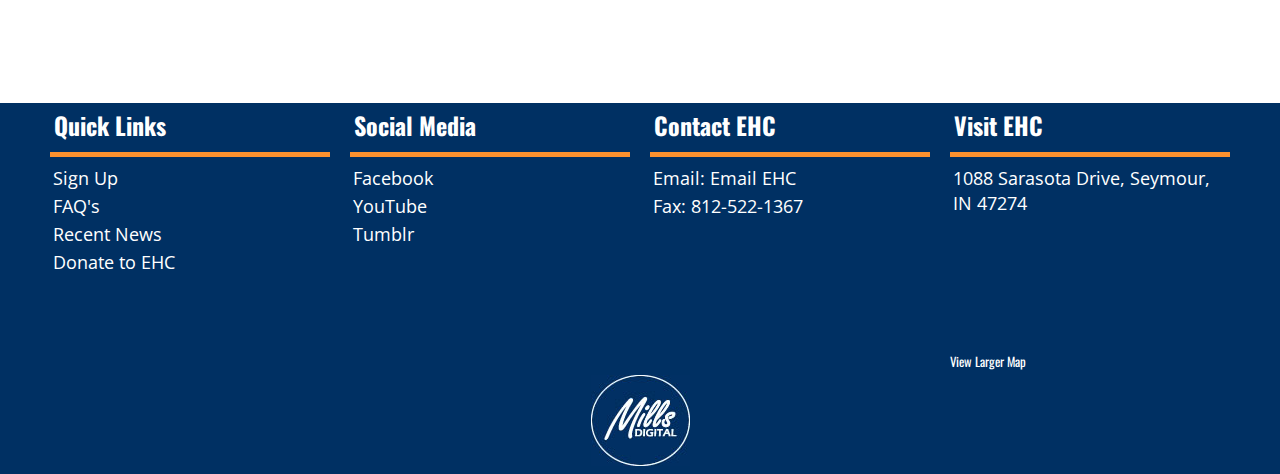
==== commit b2d358a4: "Adding CSS to button" ====
--- a/index.html
+++ b/index.html
@@ -57,7 +57,7 @@
 		<p>Enter His Courts continues it's teaching, encouragement, and love through basketball leagues that share the hope of the Gospel of Jesus Christ with players and their fans. Enter His Courts takes the "crush-kill-win-at all cost" mentality out of basketball and allows young people to enjoy great competition while developing relationships with other young people throughout nine county areas in south central Indiana and around the country. </p>
 		<div id="signup">
 		<a href="signup.html">
-		<button>Print sign up form here</button>
+		<button class="bluebutton">PRINT SIGNUP FORMS</button>
 		</a>
 		</div>
 	</div>
--- a/style.css
+++ b/style.css
@@ -272,5 +272,16 @@
 max-width: 100%;
 }
 
-
-
+.bluebutton {
+    background-color: #003063;
+    border: none;
+    color: white;
+    padding: 15px 32px;
+    text-align: center;
+    text-decoration: none;
+    display: inline-block;
+    font-size: 16px;
+}
+
+
+
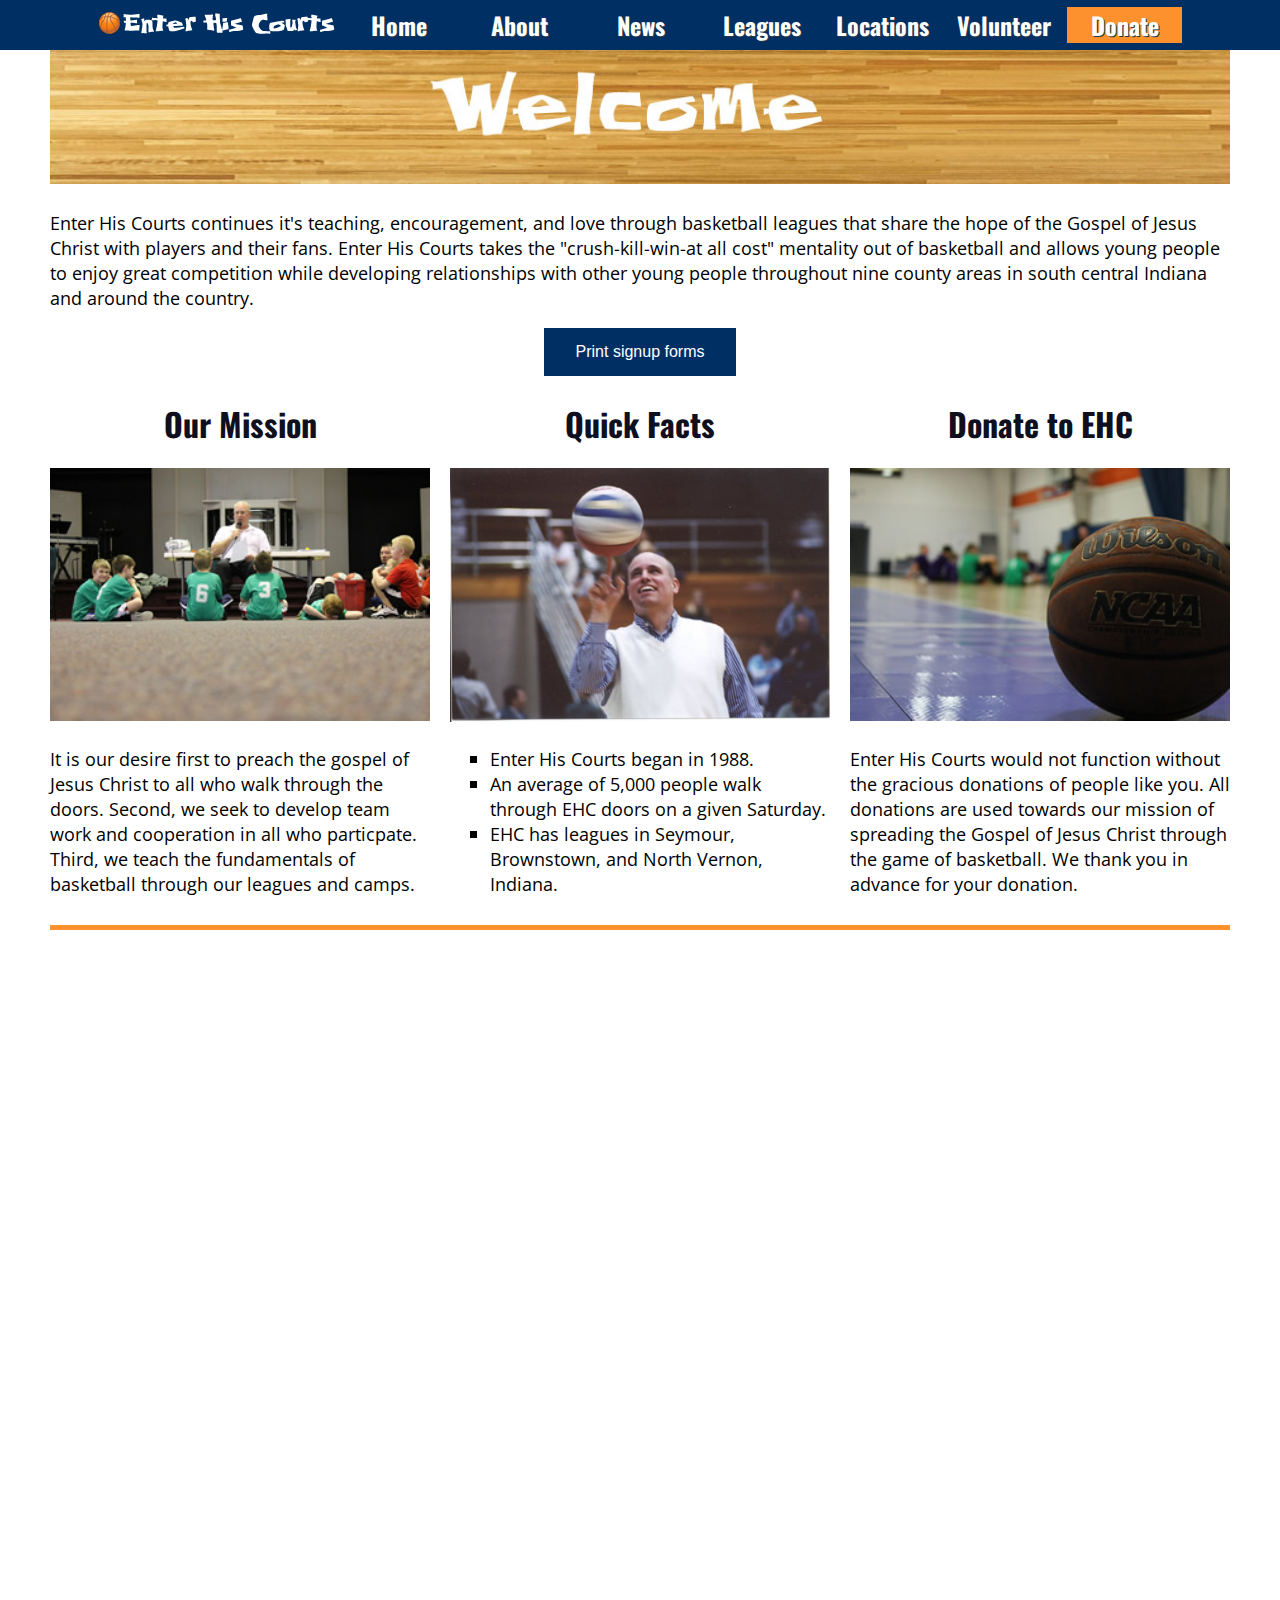
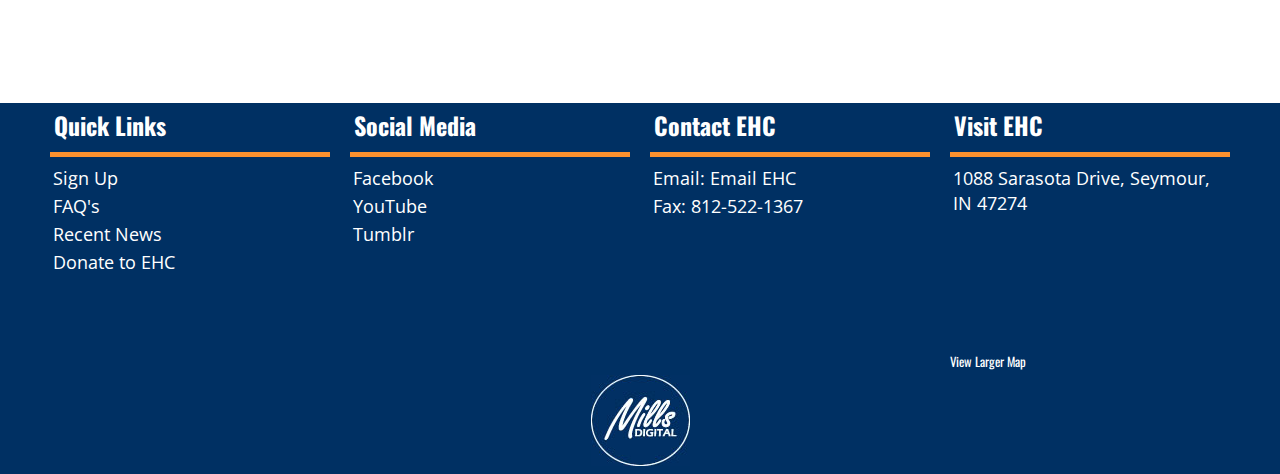
==== commit b272c31b: "Updating copy one last time" ====
--- a/index.html
+++ b/index.html
@@ -56,9 +56,7 @@
 	<div class="sixteen columns"style="margin-top:2px;">
 		<p>Enter His Courts continues it's teaching, encouragement, and love through basketball leagues that share the hope of the Gospel of Jesus Christ with players and their fans. Enter His Courts takes the "crush-kill-win-at all cost" mentality out of basketball and allows young people to enjoy great competition while developing relationships with other young people throughout nine county areas in south central Indiana and around the country. </p>
 		<div id="signup">
-		<a href="signup.html">
-		<button class="bluebutton">PRINT SIGNUP FORMS</button>
-		</a>
+		<a href="signup.html" class="bluebutton">Print signup forms</a>
 		</div>
 	</div>
 	<div id="thumImage" class="one-third column">
